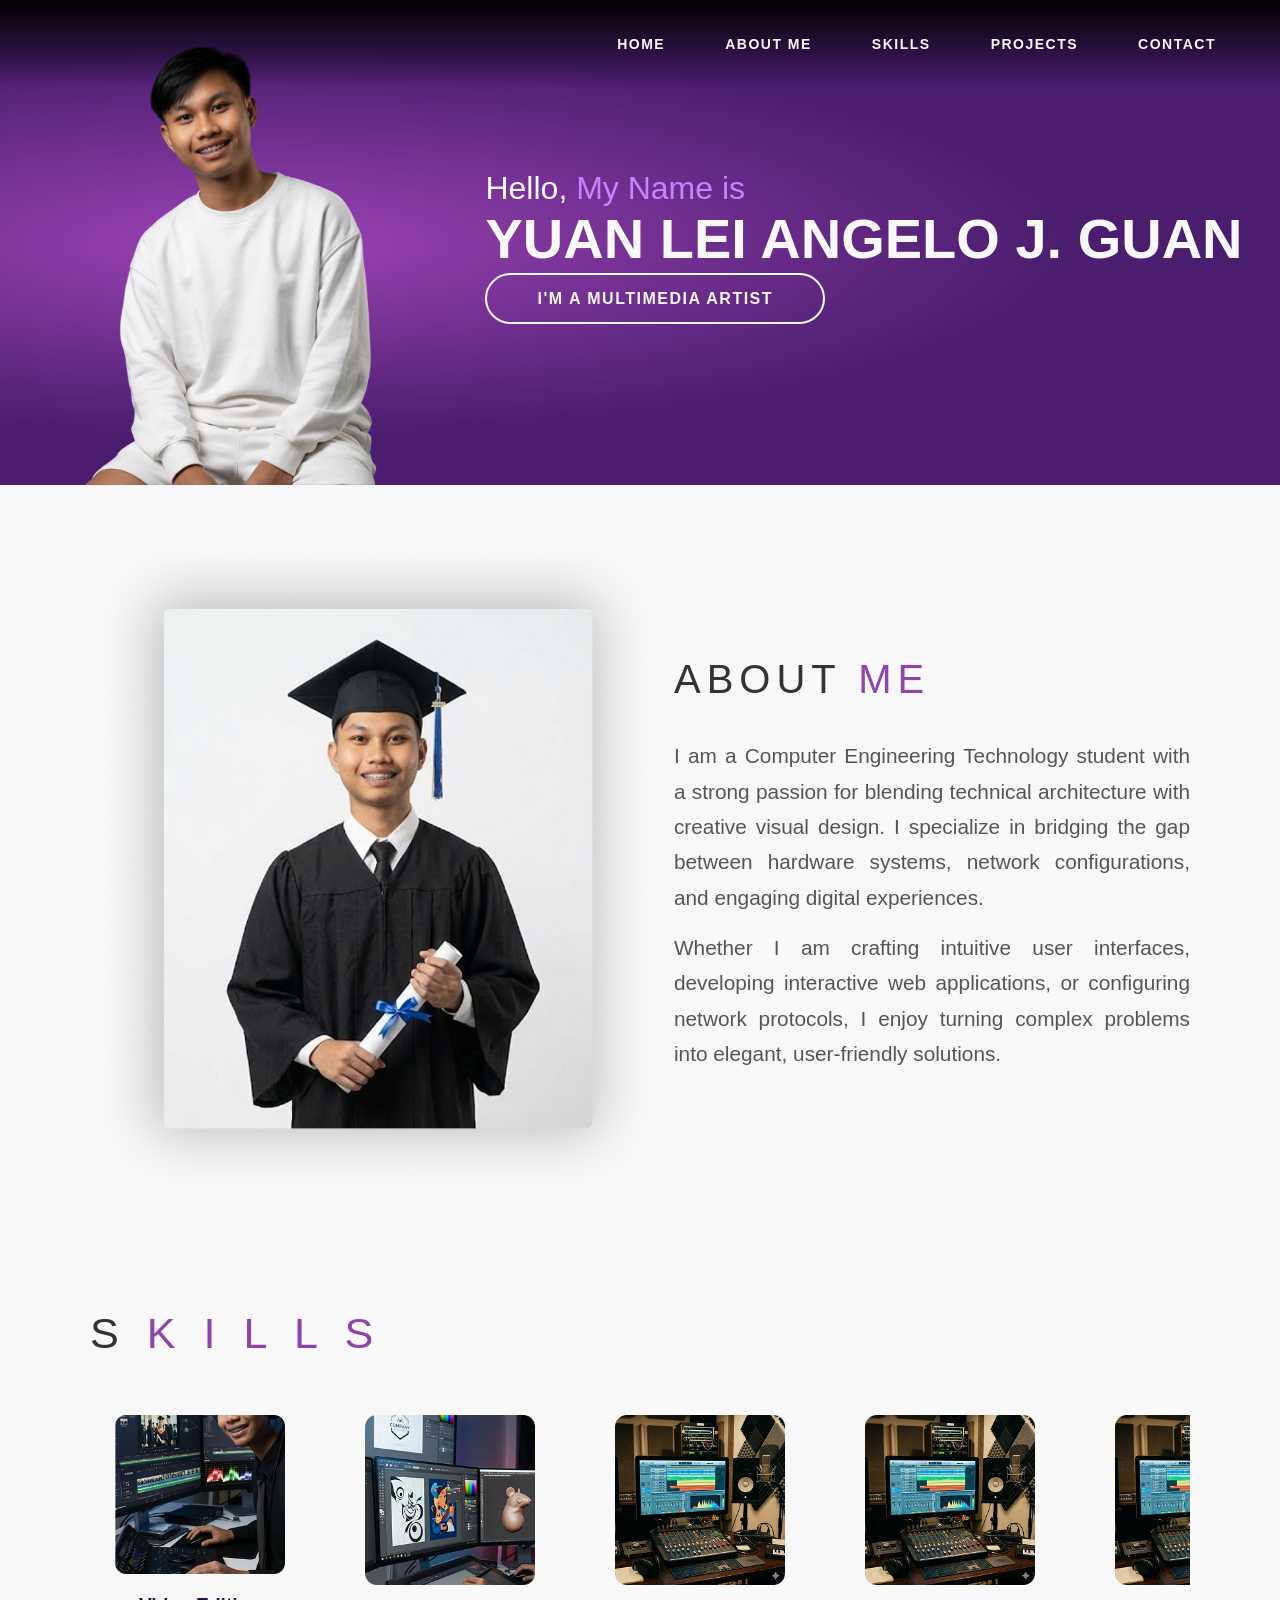
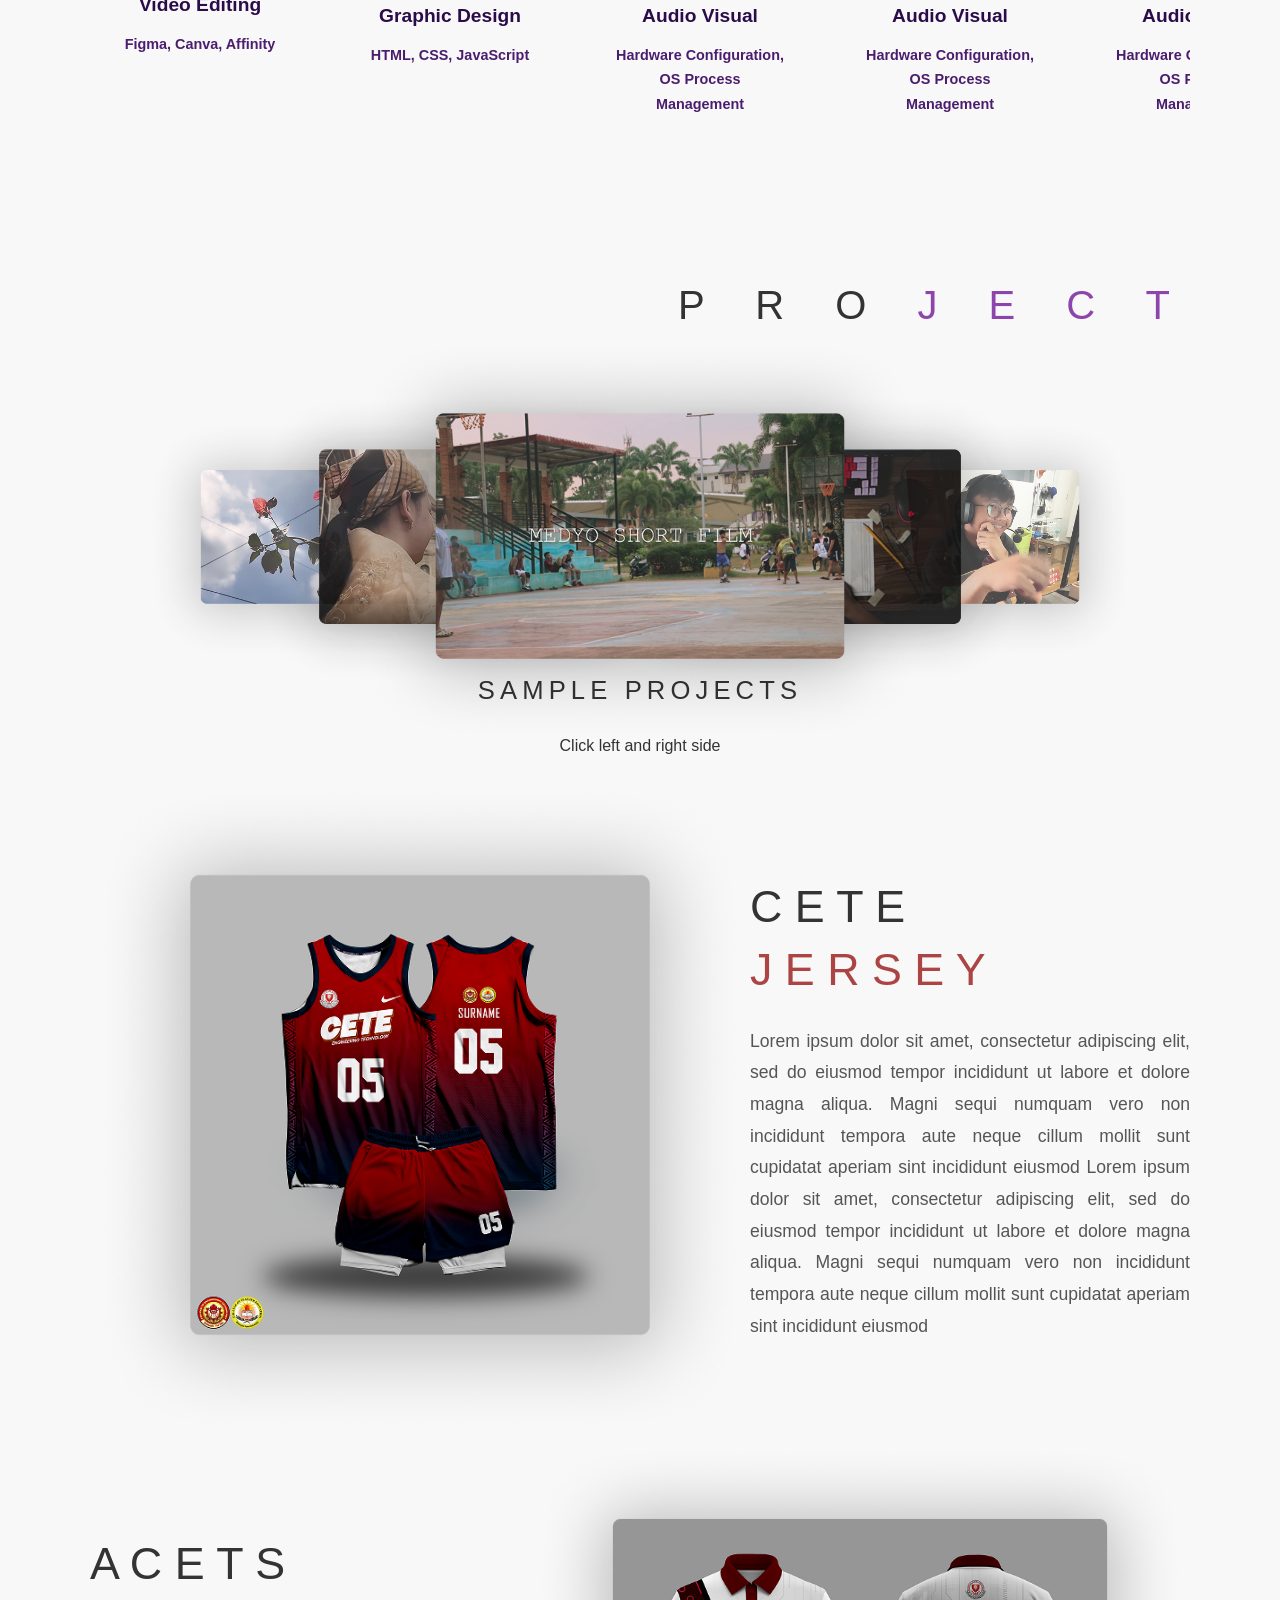
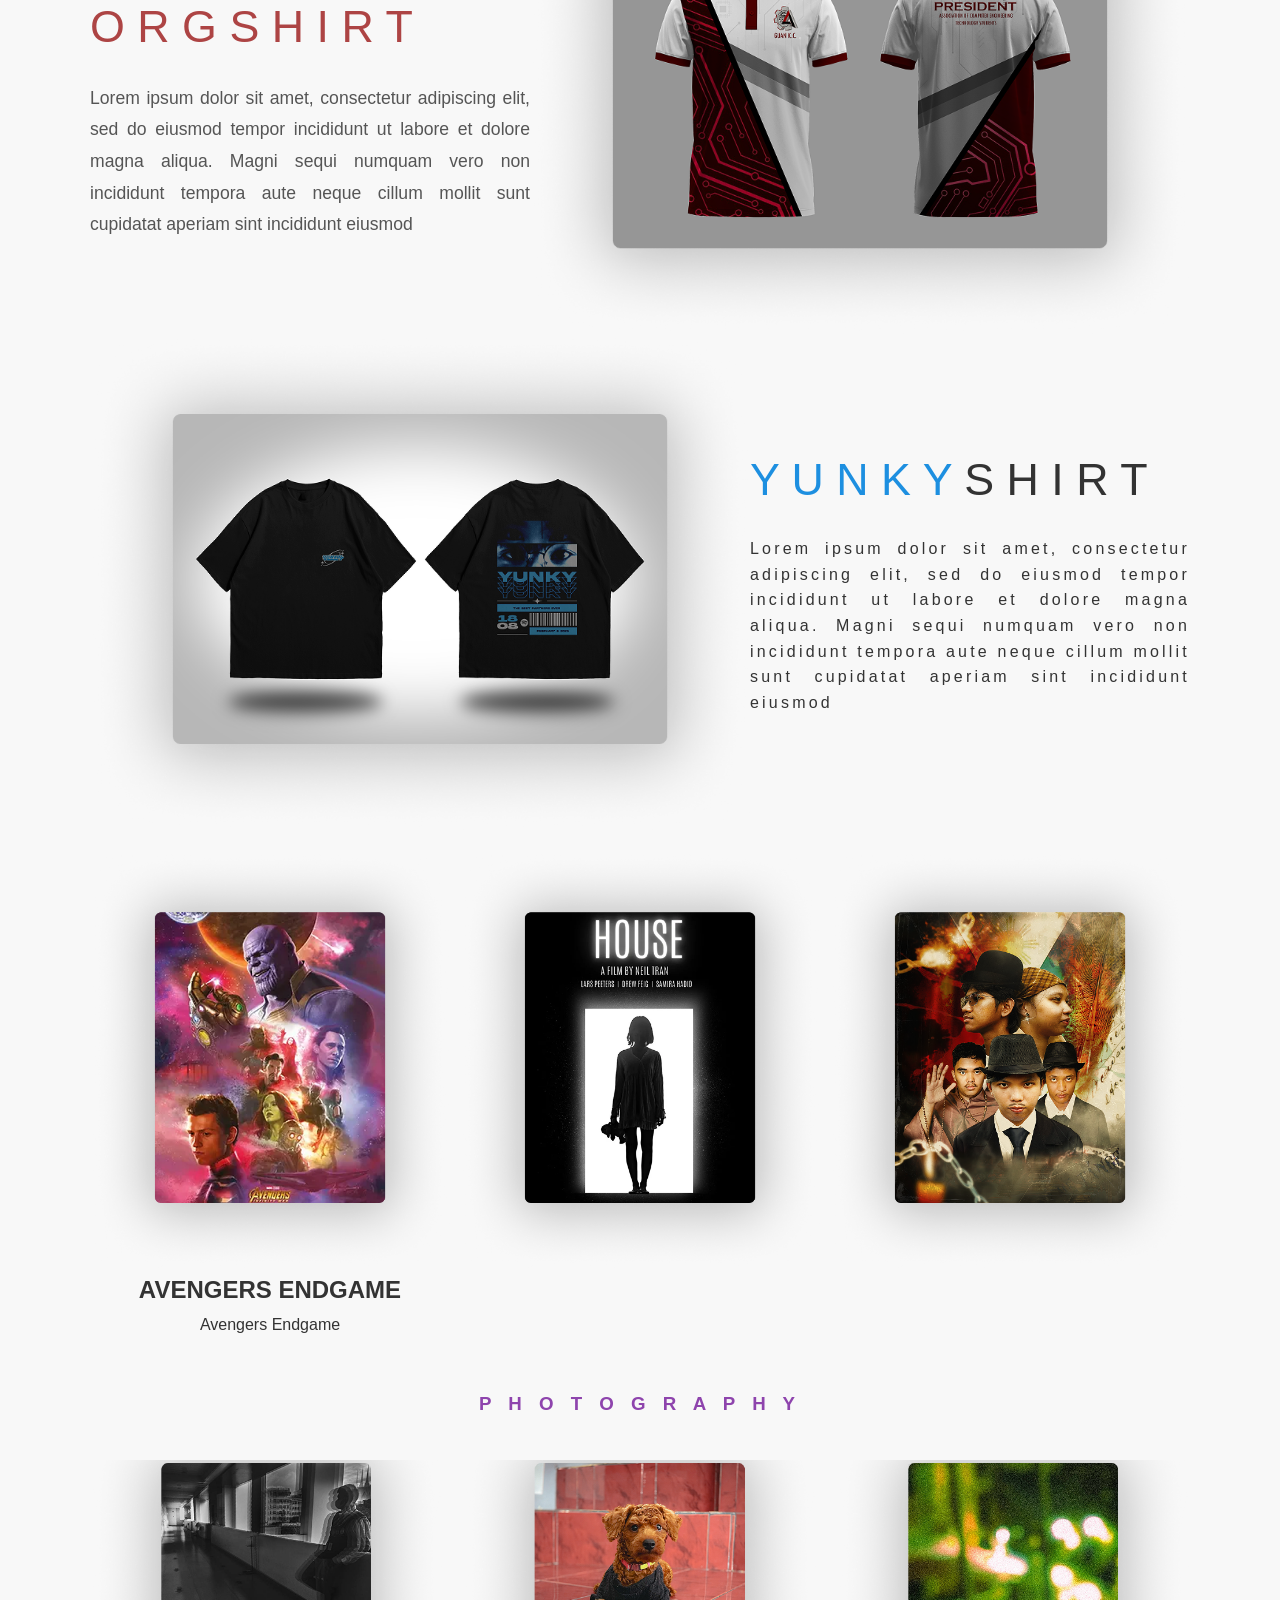
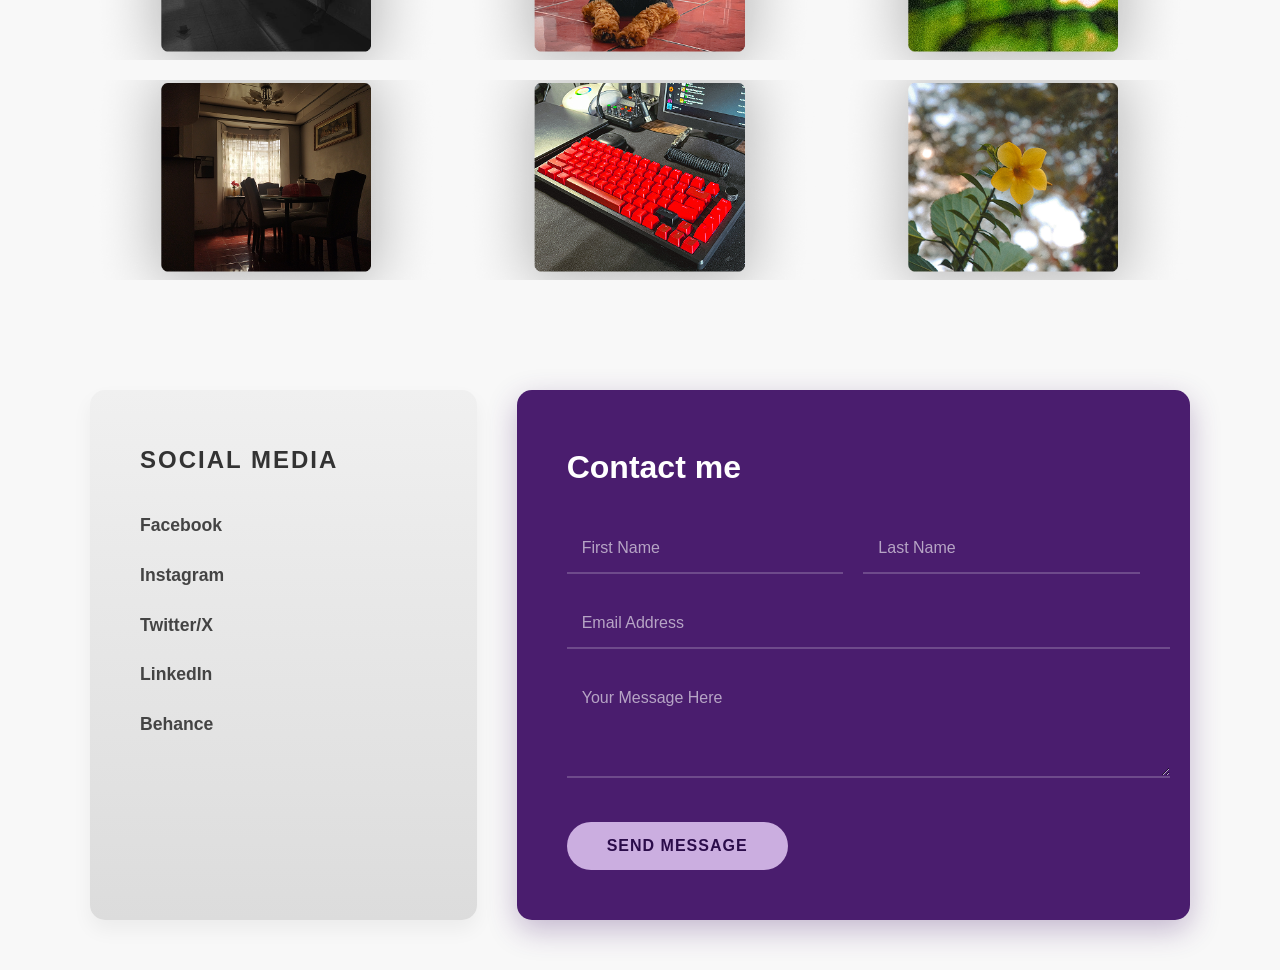
==== index.html @ aee8512b "Add files via upload" ====
<!DOCTYPE html>
<html lang="en">
<head>
    <meta charset="UTF-8">
    <meta name="viewport" content="width=device-width, initial-scale=1.0">
    <title>Yuan Lei Angelo J. Guan | Personal Portfolio</title>
    <link rel="stylesheet" href="index.css">
</head>
<body>

    <header class="navbar">
        <nav>
            <ul class="nav-links">
                <li><a href="#home">Home</a></li>
                <li><a href="#about">About Me</a></li>
                <li><a href="#skills">Skills</a></li>
                <li><a href="#projects">Projects</a></li>
                <li><a href="#contact">Contact</a></li>
            </ul>
        </nav>
    </header>

    <main>
        <section id="home" class="hero-section">
            <div class="hero-image">
                <img src="./assets/images/yuanleipicture.png" alt="Yuan Lei Angelo J. Guan">
            </div>
            <div class="hero-text">
               <p>Hello, <span class="mynameis">My Name is</span></p>
                <h1>YUAN LEI ANGELO J. GUAN</h1>
                <span id="artistBadge" class="badge" style="cursor: pointer;">I'M A MULTIMEDIA ARTIST</span>
            </div>
        </section>
            
        <section id="about" class="about-section container">
            <div class="about-image">
                <img src="./assets/images/diplomaaboutme.png" alt="Academic Achievements">
            </div>
            <div class="about-content">
                <h2>ABOUT <span>ME</span></h2>
                <p>I am a Computer Engineering Technology student with a strong passion for blending technical architecture with creative visual design. I specialize in bridging the gap between hardware systems, network configurations, and engaging digital experiences.</p>
                <p>Whether I am crafting intuitive user interfaces, developing interactive web applications, or configuring network protocols, I enjoy turning complex problems into elegant, user-friendly solutions.</p>
            </div>
        </section>

        <section id="skills" class="skills-section container">
            <h2>S <span>K I L L S</span></h2>
            <div class="skills-grid">
                <div class="skill-card">
                    <img src="./assets/images/videoeditingpicture.png" alt="Video Editing">
                    <h3>Video Editing</h3>
                    <p>Figma, Canva, Affinity</p>
                </div>
                <div class="skill-card">
                    <img src="./assets/images/graphicsedsignpicture.png" alt="Graphic Design">
                    <h3>Graphic Design</h3>
                    <p>HTML, CSS, JavaScript</p>
                </div>  
                <div class="skill-card">
                    <img src="./assets/images/Audiovisualpicture.png" alt="Audio Visuals">
                    <h3>Audio Visual</h3>
                    <p>Hardware Configuration, OS Process Management</p>
                </div>
                <div class="skill-card">
                    <img src="./assets/images/Audiovisualpicture.png" alt="Audio Visuals">
                    <h3>Audio Visual</h3>
                    <p>Hardware Configuration, OS Process Management</p>
                </div>
                <div class="skill-card">
                    <img src="./assets/images/Audiovisualpicture.png" alt="Audio Visuals">
                    <h3>Audio Visual</h3>
                    <p>Hardware Configuration, OS Process Management</p>
                </div>
                <div class="skill-card">
                    <img src="./assets/images/Audiovisualpicture.png" alt="Audio Visuals">
                    <h3>Audio Visual</h3>
                    <p>Hardware Configuration, OS Process Management</p>
                </div>
                <div class="skill-card">
                    <img src="./assets/images/Audiovisualpicture.png" alt="Audio Visuals">
                    <h3>Audio Visual</h3>
                    <p>Hardware Configuration, OS Process Management</p>
                </div>
                <div class="skill-card">
                    <img src="./assets/images/Audiovisualpicture.png" alt="Audio Visuals">
                    <h3>Audio Visual</h3>
                    <p>Hardware Configuration, OS Process Management</p>
                </div>
            </div>
        </section>

        <section id="projects" class="projects-section container">
            <h2>P R O <span>J E C T</span></h2>
            <article class="project-item full-width">
                <div class="gallery-carousel">
                    <img src="./assets/images/flowers.png" alt="Film Still 1">
                    <img src="./assets/images/rizal.png" alt="Film Still 2">
                    <img src="./assets/images/medyoshortfilm.png" alt="Film Still 3">
                    <img src="./assets/images/plates.png" alt="Film Still 4">
                    <img src="./assets/images/harana.png" alt="Film Still 5">
                </div>
                <h3>SAMPLE PROJECTS </h3>
                <p>Click left and right side</p>
            </article>

            <div class="clothing-designs">
                <article class="project-item flex-row">
                    <img src="./assets/images/cetejersey.png" alt="CETE Jersey">
                    <div class="project-text">
                        <h3>C E T E <br><span> J E R S E Y</span> </h3>
                        <p>Lorem ipsum dolor sit amet, consectetur adipiscing elit, sed do eiusmod tempor incididunt ut labore et dolore magna aliqua. Magni sequi numquam vero non incididunt tempora aute neque cillum mollit sunt cupidatat aperiam sint incididunt eiusmod Lorem ipsum dolor sit amet, consectetur adipiscing elit, sed do eiusmod tempor incididunt ut labore et dolore magna aliqua. Magni sequi numquam vero non incididunt tempora aute neque cillum mollit sunt cupidatat aperiam sint incididunt eiusmod</p>
                    </div>
                </article>

                <article class="project-item flex-row-reverse">
                    <img src="./assets/images/acetsshirts.png" alt="ACETS Orgshirt">
                    <div class="project-text">
                        <h3>A C E T S <br> <span> O R G S H I R T</span></h3>
                        <p>Lorem ipsum dolor sit amet, consectetur adipiscing elit, sed do eiusmod tempor incididunt ut labore et dolore magna aliqua. Magni sequi numquam vero non incididunt tempora aute neque cillum mollit sunt cupidatat aperiam sint incididunt eiusmod</p>
                    </div>
                </article>

                <article class="project-item flex-row">
                    <img src="./assets/images/yunkyshirt.png" alt="YUNKY Shirt">
                    <div class="project-yunky">
                        <h3>Y U N K Y<span class="yunky-blue"> S H I R T</span></h3>
                        <p>Lorem ipsum dolor sit amet, consectetur adipiscing elit, sed do eiusmod tempor incididunt ut labore et dolore magna aliqua. Magni sequi numquam vero non incididunt tempora aute neque cillum mollit sunt cupidatat aperiam sint incididunt eiusmod</p>
                </article>
            </div>

            <div class="poster-grid">
                <div>
                    <img src="./assets/images/avengersendgame.png" alt="Avengers Style Poster">
                    <h1>AVENGERS ENDGAME</h1>
                    <p>Avengers Endgame</p>
                </div>
                <img src="./assets/images/house.png" alt="House Poster">
                <img src="./assets/images/consumatumest.png" alt="Contagium Poster">
            </div>

            <h3 class="section-subtitle">P h o t o g r a p h y</h3>
            <div class="photography-grid">
                <img src="./assets/images/russel.png" alt="Photography 1">
                <img src="./assets/images/boomie.png" alt="Photography 2">
                <img src="./assets/images/medisina.png" alt="Photography 3">
                <img src="./assets/images/diningtable.png" alt="Photography 4">
                <img src="./assets/images/keyboard.png" alt="Photography 5">
                <img src="./assets/images/floweryellow.png" alt="Photography 6">
            </div>
        </section>

        <section id="contact" class="contact-section container">
            <div class="social-media">
                <h2>SOCIAL MEDIA</h2>
                <ul>
                    <li><a href="#">Facebook</a></li>
                    <li><a href="#">Instagram</a></li>
                    <li><a href="#">Twitter/X</a></li>
                    <li><a href="#">LinkedIn</a></li>
                    <li><a href="#">Behance</a></li>
                </ul>
            </div>
            
            <div class="contact-form-container">
                <h2>Contact me</h2>
                <form action="#" method="POST" class="contact-form">
                    <div class="form-group row">
                        <input type="text" name="firstName" placeholder="First Name" required>
                        <input type="text" name="lastName" placeholder="Last Name" required>
                    </div>
                    <div class="form-group">
                        <input type="email" name="email" placeholder="Email Address" required>
                    </div>
                    <div class="form-group">
                        <textarea name="message" rows="4" placeholder="Your Message Here" required></textarea>
                    </div>
                    <button type="submit" class="submit-btn">Send Message</button>
                </form>
            </div>
        </section>
    </main>
<script>
    const images = document.querySelectorAll('.gallery-carousel img');
    
    const projectTitle = document.querySelector('.project-item.full-width h3');
    const projectDesc = document.querySelector('.project-item.full-width p');
    
    let positions = ['pos-1', 'pos-2', 'pos-3', 'pos-4', 'pos-5'];

    const projectDetails = [
        {
            title: "F L O W E R S",
            desc: "Lorem ipsum dolor sit amet, consectetur adipiscing elit, sed do eiusmod tempor incididunt ut labore et dolore magna aliqua. Magni sequi numquam vero non incididunt tempora aute neque cillum mollit sunt cupidatat aperiam sint incididunt eiusmod Lorem ipsum dolor sit amet, consectetur adipiscing elit, sed do eiusmod tempor incididunt ut labore et dolore magna aliqua. Magni sequi numquam vero non incididunt tempora aute neque cillum mollit sunt cupidatat aperiam sint incididunt eiusmod"
        },
        {
            title: "R I Z A L",
            desc: "Lorem ipsum dolor sit amet, consectetur adipiscing elit, sed do eiusmod tempor incididunt ut labore et dolore magna aliqua. Magni sequi numquam vero non incididunt tempora aute neque cillum mollit sunt cupidatat aperiam sint incididunt eiusmod"
        },
        {
            title: "M E D Y O   S H O R T   F I L M",
            desc: "Lorem ipsum dolor sit amet, consectetur adipiscing elit, sed do eiusmod tempor incididunt ut labore et dolore magna aliqua. Magni sequi numquam vero non incididunt tempora aute neque cillum mollit sunt cupidatat aperiam sint incididunt eiusmod"
        },
        {
            title: "P L A T E S",
            desc: "Lorem ipsum dolor sit amet, consectetur adipiscing elit, sed do eiusmod tempor incididunt ut labore et dolore magna aliqua. Magni sequi numquam vero non incididunt tempora aute neque cillum mollit sunt cupidatat aperiam sint incididunt eiusmod"
        },
        {
            title: "H A R A N A",
            desc: "Lorem ipsum dolor sit amet, consectetur adipiscing elit, sed do eiusmod tempor incididunt ut labore et dolore magna aliqua. Magni sequi numquam vero non incididunt tempora aute neque cillum mollit sunt cupidatat aperiam sint incididunt eiusmod"
        }
    ];

    function renderImages() {
        images.forEach((img, index) => {
            img.classList.remove('pos-1', 'pos-2', 'pos-3', 'pos-4', 'pos-5');
            img.classList.add(positions[index]);
        });
    }

    renderImages();

    images.forEach((img, index) => {
        img.addEventListener('click', () => {
            let currentPos = positions[index];

            if (currentPos === 'pos-3') return; // Do nothing if clicking the center image

            // Carousel Rotation Logic
            if (currentPos === 'pos-4') {
                positions.unshift(positions.pop());
            } else if (currentPos === 'pos-5') {
                positions.unshift(positions.pop());
                positions.unshift(positions.pop());
            } else if (currentPos === 'pos-2') {
                positions.push(positions.shift());
            } else if (currentPos === 'pos-1') {
                positions.push(positions.shift());
                positions.push(positions.shift());
            }
            renderImages();

            // --- TEXT SWAP & FADE LOGIC ---
            
            // 1. Find the index of the image that is currently in the center (pos-3)
            const centerIndex = positions.indexOf('pos-3');

            // 2. Add the fade-out class so the text disappears
            projectTitle.classList.add('fade-out');
            projectDesc.classList.add('fade-out');

            // 3. Wait 300ms (matching the CSS transition), swap the text, then fade back in
            setTimeout(() => {
                projectTitle.textContent = projectDetails[centerIndex].title;
                projectDesc.textContent = projectDetails[centerIndex].desc;

                projectTitle.classList.remove('fade-out');
                projectDesc.classList.remove('fade-out');
            }, 300); 
        });
    });

    // --- Modal Pop-up Logic ---
    const modal = document.getElementById('artistModal');
    const badge = document.getElementById('artistBadge');
    const closeBtn = document.querySelector('.close-modal');

        // Open modal when badge is clicked
        badge.addEventListener('click', () => {
            modal.classList.add('show');
        });

        // Close modal when the "X" is clicked
        closeBtn.addEventListener('click', () => {
            modal.classList.remove('show');
        });

        // Close modal when clicking outside the box (on the dark background)
        window.addEventListener('click', (event) => {
            if (event.target === modal) {
                modal.classList.remove('show');
            }
        });
</script>
<div id="artistModal" class="modal-overlay">
    <div class="modal-content">
        <span class="close-modal">&times;</span>
        <h2>Multimedia Artistry</h2>
        <p>I specialize in video editing, graphic design, and audio-visual production. I love blending technical architecture with creative visual design to create engaging digital experiences.</p>
    </div>
</div>
</body>
</html>
---- index.css ----
@import url('https://fonts.googleapis.com/css2?family=Poppins:wght@300;400;600;700&display=swap');

* {
    margin: 0;
    padding: 0;
    font-family: 'Plus Jakarta Sans', sans-serif;
    scroll-behavior: smooth;
}

body {
    background-color: #F8F8F8; 
    color: #333;
    line-height: 1.7;
}

.container {
    max-width: 1100px;
    margin: 0 auto;
    padding: 50px 20px;
    gap: 20px;  
}

img {
    max-width: 100%;
    height: auto;
    display: block;
}

.navbar {
    background: linear-gradient(to bottom, rgba(0, 0, 0, 1), rgba(0, 0, 0, 0));
    padding: 30px 0;
    position: fixed; 
    top: 0;
    left: 0;
    width: 100%;
    z-index: 1000;
}

.nav-links {
    list-style: none;
    display: flex;
    justify-content: flex-end;
    padding-right: 5vw;
    gap: 60px;
}

.nav-links a {
    color: #F8F8F8;
    text-decoration: none;
    font-size: 14px;
    font-weight: 600;
    text-transform: uppercase;
    letter-spacing: 1.5px;
    transition: color 0.3s ease;
}

.nav-links a:hover {
    color: #b892d1;
}


.hero-section {
    background: radial-gradient(80% 50% at 20%, #9B43B4 0%, #4a1d6e 80%);
    color: #F8F8F8;
    display: flex;
    align-items: center;
    justify-content: center;
    gap: 5vw;

}

.hero-image img {
    position: static;
    width: 100%; 
    max-width: 30vw;
    margin: 0 auto;
}
    
.hero-text p {
    font-size: 2rem;
    font-weight: 400;
    color: #F8F8F8;
}

.hero-text h1 {
    font-size: 3.5rem;
    font-weight: 550;
    margin: 10px 0 20px;
    line-height: 0.5;
}

.mynameis{
     font-size: 2rem;
    font-weight: 400;
    color: #c782ff;
}

.badge {
    border: 2px solid #F8F8F8;
    padding: 10px 50px;
    border-radius: 30px;
    font-size: 1rem;
    font-weight: 550;
    letter-spacing: 1.5px;
    display: inline-block;
    text-transform: uppercase;
}

/* --- About Section --- */
.about-section {
    display: flex;
    align-items: center;
    gap: 1vw;
    background-color: #F8F8F8;
}

.about-image img {
    position: relative;
    width: 200vw;
}

.about-content {
    max-width: 600px;
    margin: 0 auto;
}

.about-content h2 {
    font-size: 2.5rem;
    letter-spacing: 6px;
    margin-bottom: 25px;
    color: #333;
    font-weight: 400;
}
 
.about-content h2 span {
    color: #8e44ad; 
    font-weight: 400;
}

.about-content p {
    margin-bottom: 15px;
    color: #555;
    font-size: 1.3rem;
    text-align: justify;
}   

.skills-section h2 {
    text-align: left;
    letter-spacing: 8px;
    margin-bottom: 20px;
    font-size: 2.7rem;
    font-weight: 400;
}
.skills-section h2 span {
    color: #8e44ad; 
    font-weight: 400;
}

.skills-grid {
    display: grid;
    grid-auto-flow: column;
    grid-auto-columns: 220px; 
    gap: 30px;
    overflow-x: auto; 
    overscroll-behavior-x: contain; 
    padding-bottom: 20px; 
    scroll-snap-type: x mandatory; 
}

.skills-grid > * {
    scroll-snap-align: start; 
}

.skills-grid::-webkit-scrollbar {
    height: 4px;
}

.skills-grid::-webkit-scrollbar-track {
    background: transparent; 
    border-radius: 4px;
}

.skills-grid::-webkit-scrollbar-thumb {
    background: #a8249c; 
    border-radius: 5px;
}

.skill-card {
    background: #F8F8F8; /* Lighter purple background */
    padding: 25px;
    border-radius: 12px;
    text-align: center;
    transition: transform 0.3s ease, box-shadow 0.3s ease;
   
}

.skill-card:hover {
    transform: translateY(-8px);
    box-shadow: 0 12px 20px rgba(0,0,0,0.1);
}

.skill-card img {
    border-radius: 8px;
    margin-bottom: 15px;
}

.skill-card h3 {
    margin: 10px 0;
    font-size: 1.2rem;
    color: #2b0c4a;
    font-weight: 700;
}

.skill-card p {
    font-size: 0.9rem;
    color: #4a1d6e;
    font-weight: 600;
}

/* --- Projects Section --- */
.projects-section {
    text-align: center;
    padding: 60px 20px;
    overflow: hidden; 
}

.projects-section h2 {
    letter-spacing: 0.5em; 
    font-weight: 500;
    font-size: 40px;
    text-align: right;
    margin-bottom: 150px;
}

.projects-section h2 span {
    color: #8e44ad; 
    font-weight: 500;
}

/* Set up the carousel container */
.gallery-carousel {
    position: relative;
    display: flex;
    justify-content: center;
    align-items: center;
    height: 100px; /* Adjust this height based on your actual image dimensions */
    margin: 0 auto 40px auto;
    width: auto;
    max-width: 800px;
    box-shadow: none !important; /* <--- Forces ALL shadows to disappear */
    margin-bottom: 80px;
}

.gallery-carousel img {
    position: absolute; 
    width: 500px; 
    height: 350px; 
    object-fit: cover;
    transition: all 0.4s ease; 
    cursor: pointer; 
}
/* Postion nung 5 projects */
.pos-1 { 
    transform: translateX(-65%) scale(0.7); 
    z-index: 1; 
    opacity: 0.8; 
}
.pos-2 { transform: translateX(-35%) scale(0.85); 
    z-index: 2; 
    opacity: 0.9; }
.pos-3 { 
    transform: translateX(0) scale(1.15); 
    z-index: 3; 
    opacity: 1; 
}
.pos-4 { 
    transform: translateX(35%) scale(0.85); 
    z-index: 2; 
    opacity: 0.9; 
}
.pos-5 { 
    transform: translateX(65%) scale(0.7); 
    z-index: 1; 
    opacity: 0.8; 
} 

.project-item h3 {
    font-weight: 300;
    letter-spacing: 0.2em;
    font-size: 2vw;
    margin-bottom: 20px;
}

.project-item p {
    max-width: 600px;
    margin: 0 auto;
    line-height: 1.6;
    color: #333;
}

.project-item.full-width h3,
.project-item.full-width p {
    transition: opacity 0.3s ease-in-out;
}

.fade-out {
    opacity: 0 !important;
}

.poster-grid {
    display: grid;
    grid-template-columns: repeat(3, 1fr);
    gap: 10px;
    margin-bottom: 50px;
}

.poster-grid img {
    transition: transform 0.3s ease;
    /* Optional: add width: 100%; to make sure it fills the grid column perfectly */
    width: 100%; 
}

.poster-grid img:hover {
    transform: translateY(-5px);
}

/* Photography Grid */
.section-subtitle {
    text-align: center;
    letter-spacing: 6px;
    margin-bottom: 40px;
    color: #8e44ad;
    font-weight: 600;
    text-transform: uppercase;
}

.photography-grid {
    display: grid;
    grid-template-columns: repeat(3, 1fr);
    gap: 20px;
}

.photography-grid img {
    width: 100%;
    height: 200px;
    object-fit: cover;
}
/* --- Clothing Designs Section --- */
.clothing-designs {
    display: flex;
    flex-direction: column;
    margin: 20px 0;
}
/* Standard Row: Image Left, Text Right */
.project-item.flex-row {
    display: flex;
    align-items: center;
    justify-content: center;
    gap: 0px; 
}
/* Reverse Row: Image Right, Text Left */
.project-item.flex-row-reverse {
    display: flex;
    flex-direction: row-reverse;
    align-items: center;
    justify-content: center; /* <--- Changed from 'left' to 'center' to keep it uniform */
    gap: 0px; /* <--- Explicitly removes the gap */
}


.clothing-designs img {
    width: 60%; 
    max-width: 700px;
    object-fit: fill;
    border: none;
    transition: transform 0.3s ease;
}


/* Keep the hover effect so they still lift up when hovered */
.clothing-designs img:hover {
    transform: translateY(-10px);
}

/* Text Container Styling */
.project-text {
    width: 100%;
    max-width: 1000px;
    text-align: left; /* Keeps text aligned nicely next to the image */
}

.project-yunky {
    width: 100%;
    LETTER-SPACING: 0.2em;
    max-width: 1000px;
    text-align: justify; /* Keeps text aligned nicely next to the image */
}

.project-yunky h3 {
    font-size: 2.8rem;
    letter-spacing: normal; /* Wide spacing matching Figma */
    line-height: 1.4;
    margin-bottom: 25px;
    font-weight: 500;
}


.project-text h3 {
    font-size: 2.8rem;
    letter-spacing: normal; /* Wide spacing matching Figma */
    line-height: 1.4;
    margin-bottom: 25px;
    font-weight: 500;
}

.project-text h3 span {
    color: #ad4444; /* Matching purple color for subtitle */
}

/* Ensure the main h3 for the 3rd item stays dark */
.clothing-designs .project-item:nth-child(3) .project-yunky h3 {
    color: #1d8fe0; 
}

/* Make ONLY the word YUNKY blue */
.yunky-blue {
    color: #333; /* This is the dark blue from your Figma */
}

.project-text p {
    color: #555;
    font-size: 1.1rem;
    line-height: 1.8;
    text-align: justify;
}

/* --- Responsive Fix for Mobile & Tablets --- */
/* This ensures the zig-zag layout stacks neatly on smaller screens */
@media (max-width: 992px) {
    .project-item.flex-row,
    .project-item.flex-row-reverse {
        flex-direction: column; /* Stacks image on top of text */
        text-align: center;
        gap: 0px;
    }

    .clothing-designs img {
        width: 80%; /* Takes up more space on mobile */
        max-width: none;
    }

    .project-text {
        width: 90%;
        text-align: center; /* Centers text on mobile */
    }
}

/* --- Contact & Social Section --- */
.contact-section {
    display: flex;
    gap: 40px;
    align-items: stretch;
    justify-content: center;
}

.social-media {
    flex: 1;
    background: linear-gradient(180deg, #f0f0f0 0%, #dcdcdc 100%);
    padding: 50px;
    border-radius: 15px;
    text-align: left;
    box-shadow: 0 10px 20px rgba(0,0,0,0.05); /* 10px down */
}

.social-media h2 {
    font-size: 1.5rem;
    margin-bottom: 30px;
    letter-spacing: 2px;
}

.social-media ul {
    list-style: none;
}

.social-media li {
    margin-bottom: 20px;
    display: flex;
    align-items: center;
    gap: 15px;
}

.social-media a {
    text-decoration: none;
    color: #444;
    font-weight: 600;
    font-size: 1.1rem;
    transition: color 0.3s;
}

.social-media a:hover {
    color: #8e44ad;
}

.contact-form-container {
    flex: 2;
    background: #4a1d6e; /* Matching deep purple */
    color: white;
    padding: 50px;
    border-radius: 15px;
    box-shadow: 0 10px 30px rgba(74, 29, 110, 0.3); /* 10px down */    
}

.contact-form-container h2 {
    margin-bottom: 30px;
    font-size: 2rem;
}

.form-group {
    margin-bottom: 25px;
}

.form-group.row {
    display: flex;
    gap: 20px;
}

input, textarea {
    width: 100%;
    padding: 15px;
    border: none;
    border-bottom: 2px solid rgba(255,255,255,0.2);
    background: transparent;
    color: white;
    font-size: 1rem;
    outline: none;
    transition: border-bottom-color 0.3s;
}

input:focus, textarea:focus {
    border-bottom-color: #d8c4e8;
}

input::placeholder, textarea::placeholder {
    color: rgba(255,255,255,0.6);
}

.submit-btn {
    background: #cbaee0;
    color: #2b0c4a;
    border: none;
    padding: 15px 40px;
    border-radius: 30px;
    cursor: pointer;
    font-weight: 700;
    font-size: 1rem;
    text-transform: uppercase;
    letter-spacing: 1px;
    transition: background 0.3s, transform 0.2s;
    margin-top: 10px;
}

.submit-btn:hover {
    background: #ffffff;
    transform: translateY(-2px);
}

/* --- Responsive Design --- */

/* Tablets and smaller screens */
@media (max-width: 992px) {
    /* Stack navigation links */
    .nav-links {
        flex-direction: column;
        align-items: center;
        gap: 20px;
        padding-right: 0;
        background-color: rgba(0, 0, 0, 0.9); /* Dark background so text is readable */
        padding: 20px 0;
        width: 100%;
    }

    .hero-section, .about-section, .contact-section {
        flex-direction: column;
        text-align: center;
        padding-top: 120px; /* Add space so the stacked navbar doesn't cover content */
    }
    
    .hero-text h1 {
        font-size: 2.2rem;
        line-height: 1.2; /* Fixed from 0.5 to prevent text overlapping itself on mobile */
    }

    .about-image img {
        box-shadow: 0px 15px 0px #e6e6e6;
    }

    .flex-row, .flex-row-reverse {
        flex-direction: column;
        text-align: center;
        gap: 30px;
    }
    
    .project-text {
        max-width: 100%;
    }

    .poster-grid, .photography-grid {
        grid-template-columns: repeat(2, 1fr);
    }
    
    .form-group.row {
        flex-direction: column;
    }
}

/* Mobile phones specifically */
@media (max-width: 576px) {
    .container {
        padding: 40px 15px; /* Less padding on small screens */
    }

    .poster-grid, .photography-grid {
        grid-template-columns: 1fr; /* 1 column grid for very small screens */
    }
    
    .gallery-carousel {
        flex-direction: column; /* Stack gallery images vertically */
    }

    .gallery-carousel img {
        width: 100%;
        height: auto;
    }

    .hero-text p {
        font-size: 1.5rem;
    }
    
    .contact-form-container, .social-media {
        padding: 30px 20px; /* Shrink padding inside form and social boxes */
    }

}

/* --- Pop-up Modal Styles --- */
.modal-overlay {
    display: none; /* Hidden by default */
    position: fixed;
    top: 0;
    left: 0;
    width: 100%;
    height: 100%;
    background-color: rgba(0, 0, 0, 0.6); /* Dark semi-transparent background */
    z-index: 2000; /* Ensure it stays above the navbar */
    justify-content: center;
    align-items: center;
    opacity: 0;
    transition: opacity 0.3s ease;
}

/* Class added by JavaScript to show the modal */
.modal-overlay.show {
    display: flex; 
    opacity: 1;
}

.modal-content {
    background-color: #F8F8F8;
    padding: 40px;
    border-radius: 15px;
    max-width: 500px;
    width: 90%;
    text-align: center;
    position: relative;
    /* Starts slightly lower for a slide-up animation */
    transform: translateY(30px);
    transition: transform 0.3s ease;
    box-shadow: 0 15px 30px rgba(0,0,0,0.3);
}

.modal-overlay.show .modal-content {
    transform: translateY(0); /* Slides into place */
}

/* The Close Button (X) */
.close-modal {
    position: absolute;
    top: 15px;
    right: 20px;
    font-size: 28px;
    font-weight: bold;
    color: #333;
    cursor: pointer;
    transition: color 0.2s;
}

.close-modal:hover {
    color: #8e44ad;
}

.modal-content h2 {
    color: #4a1d6e; /* Your dark purple theme */
    margin-bottom: 15px;
    letter-spacing: 2px;
}
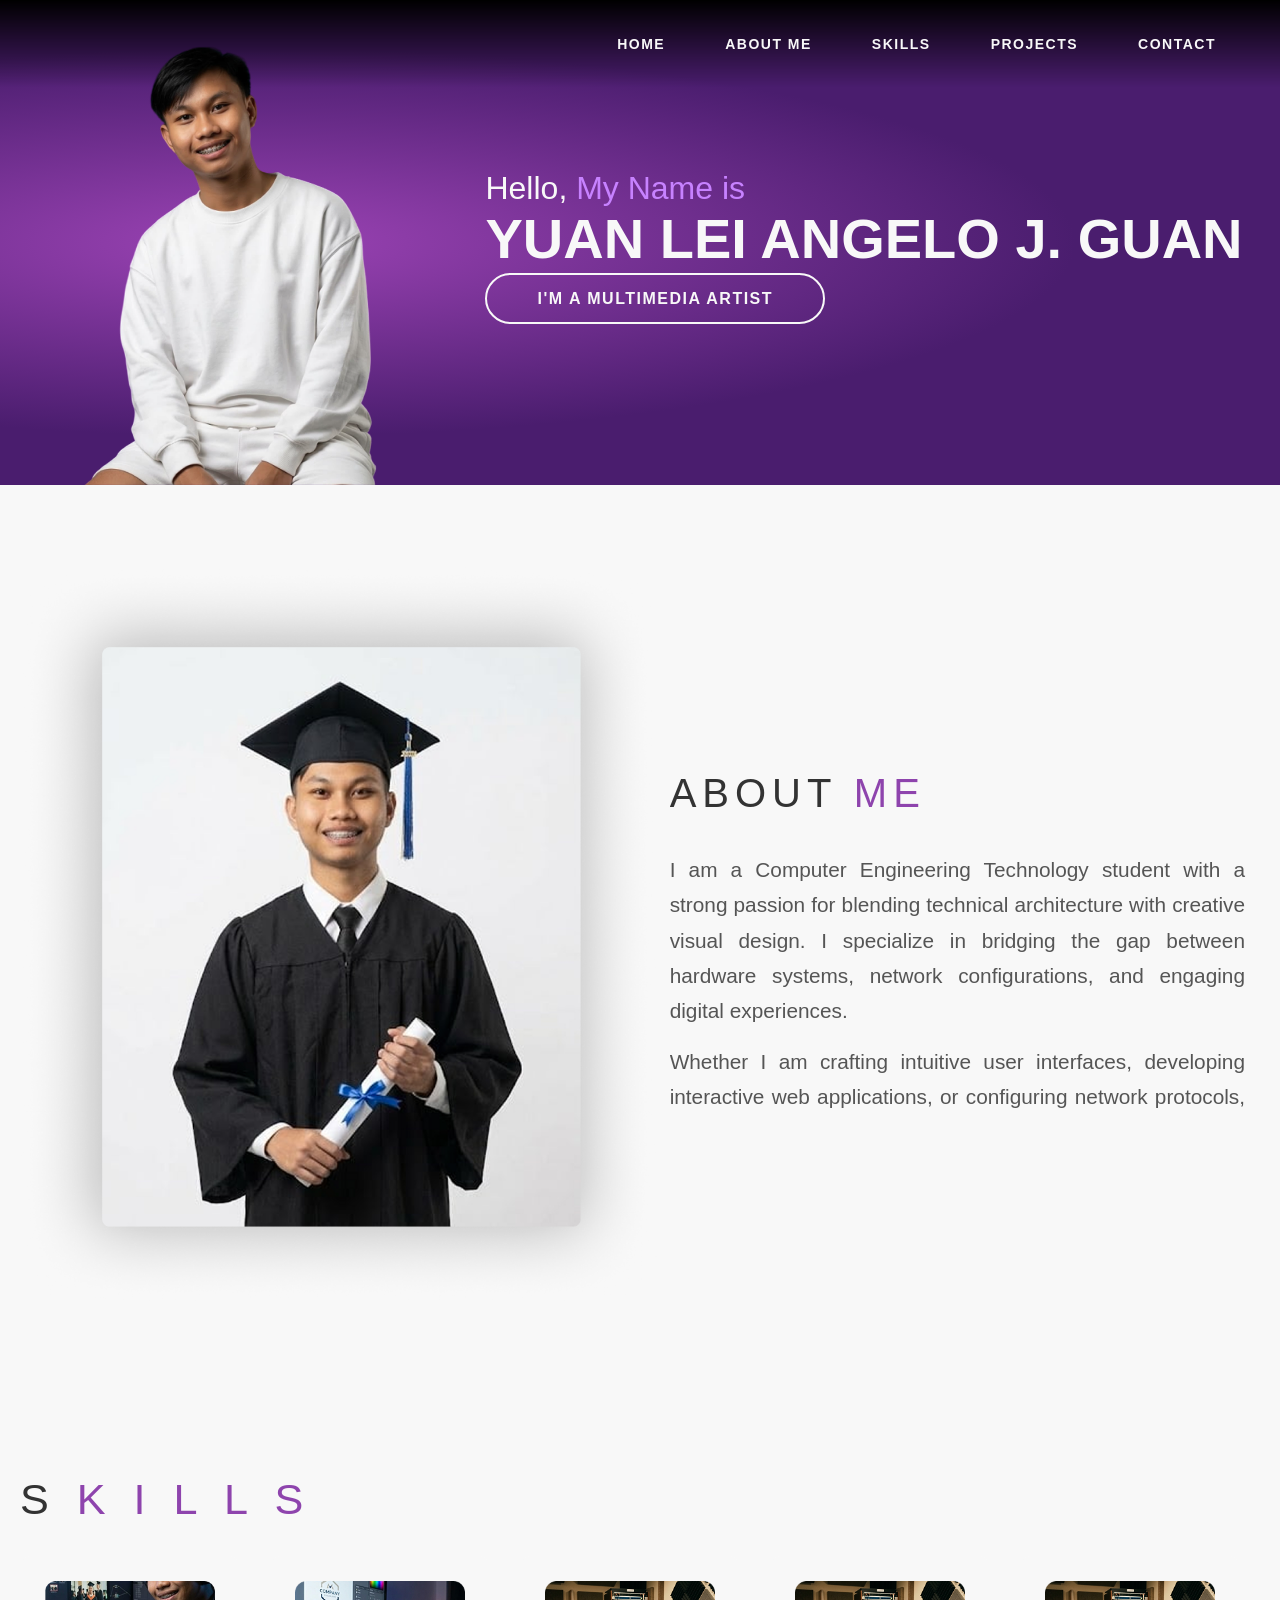
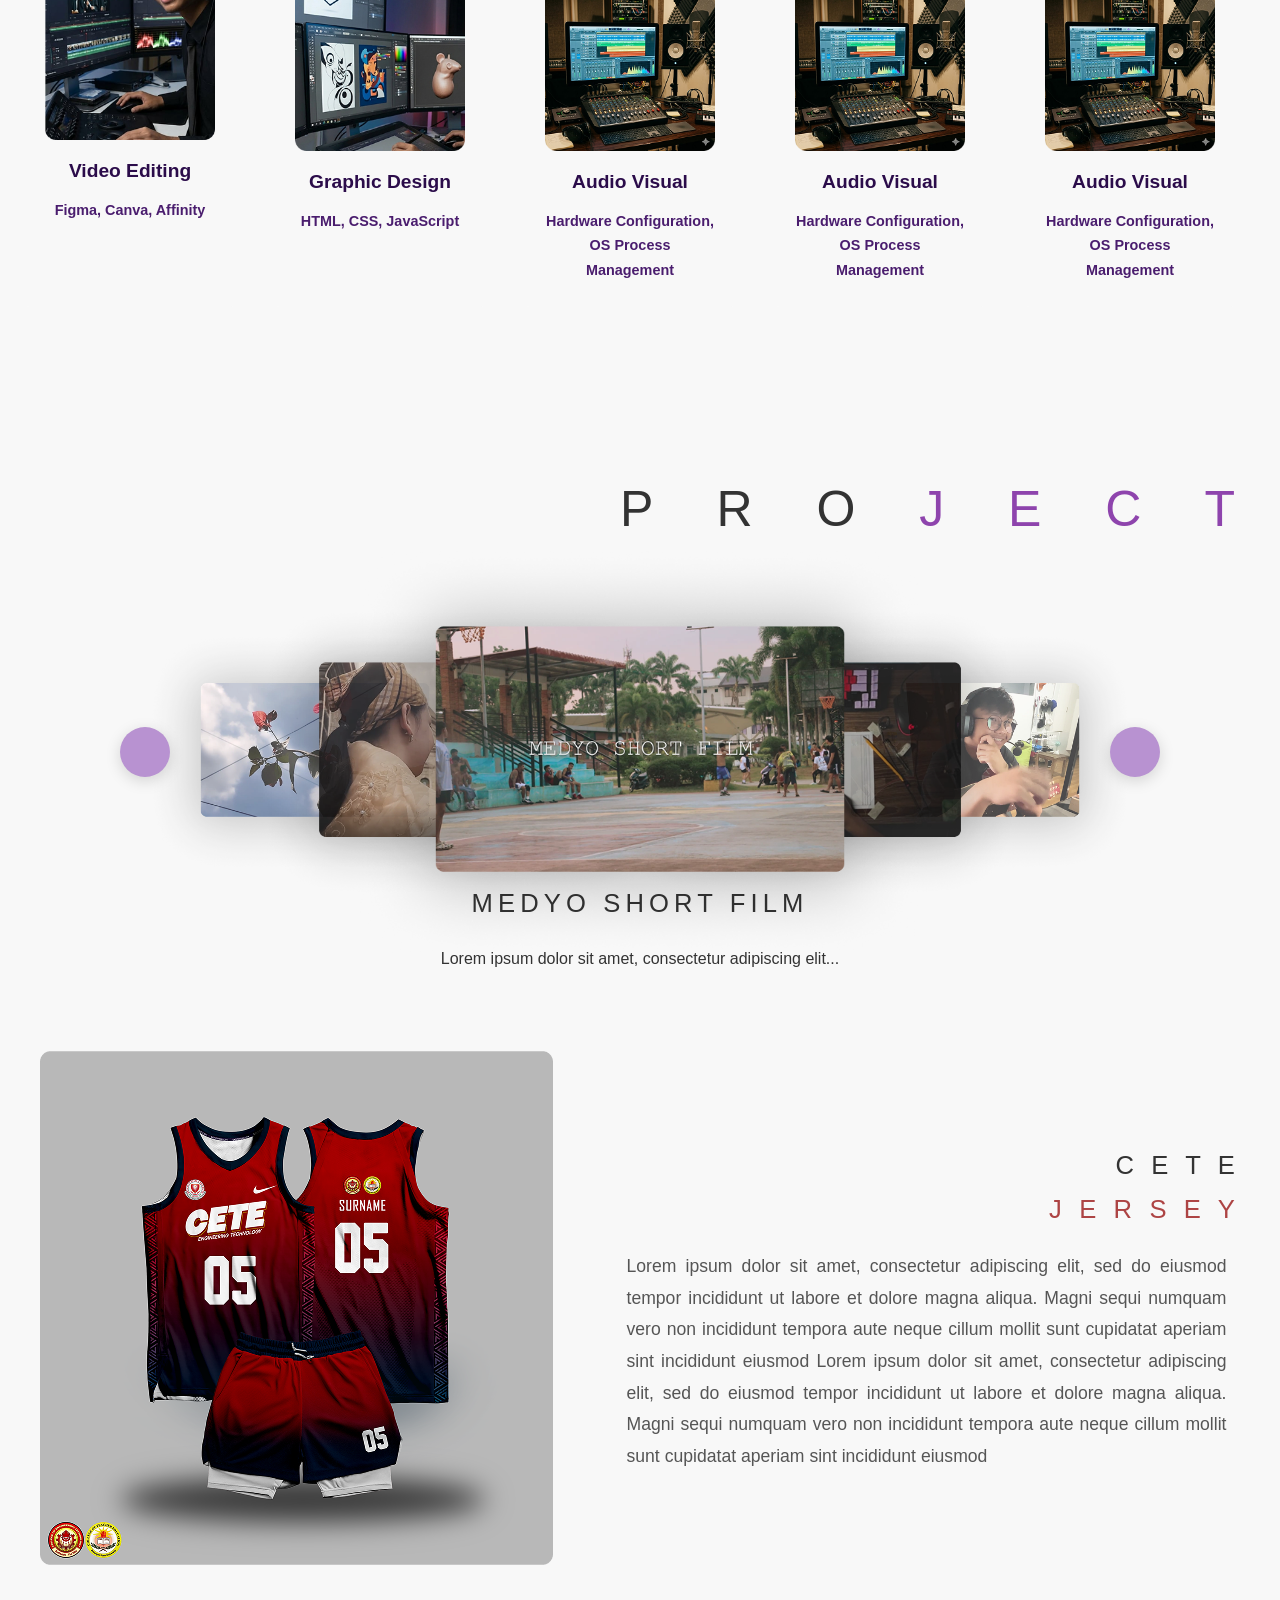
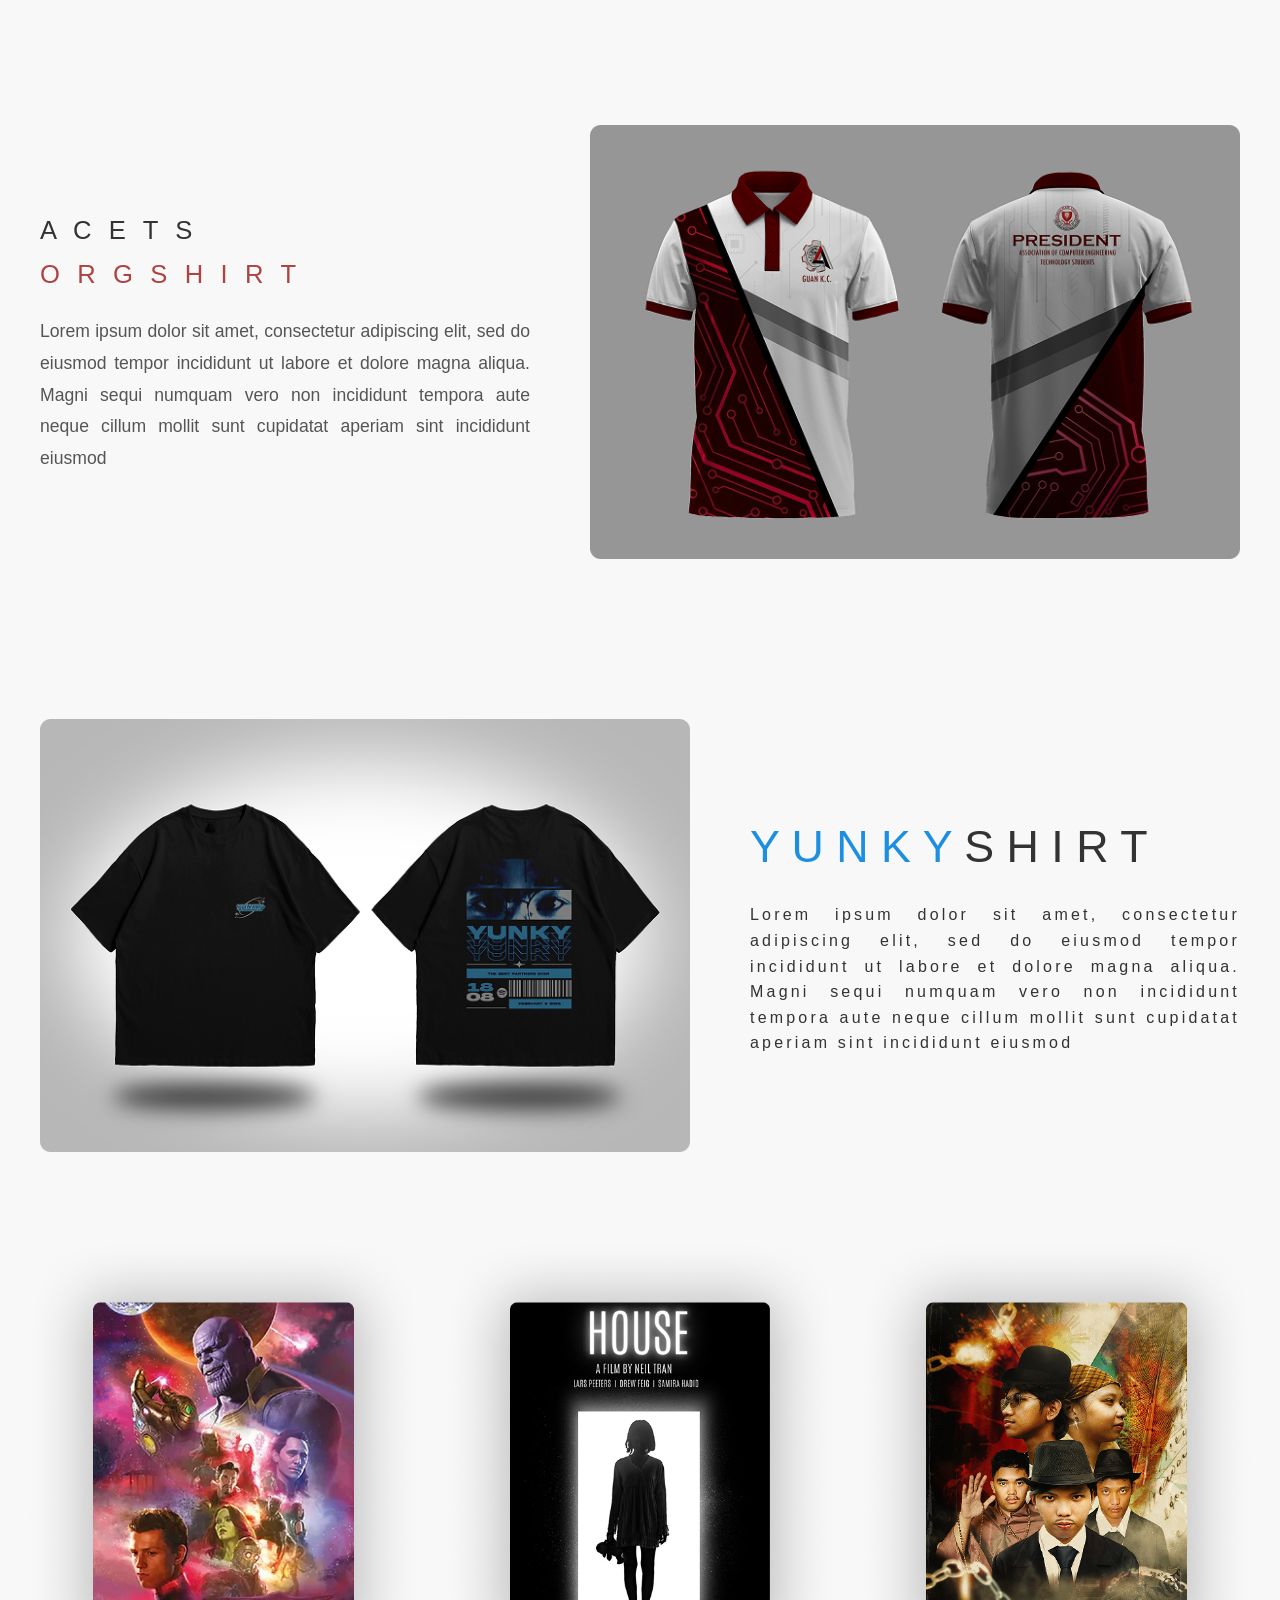
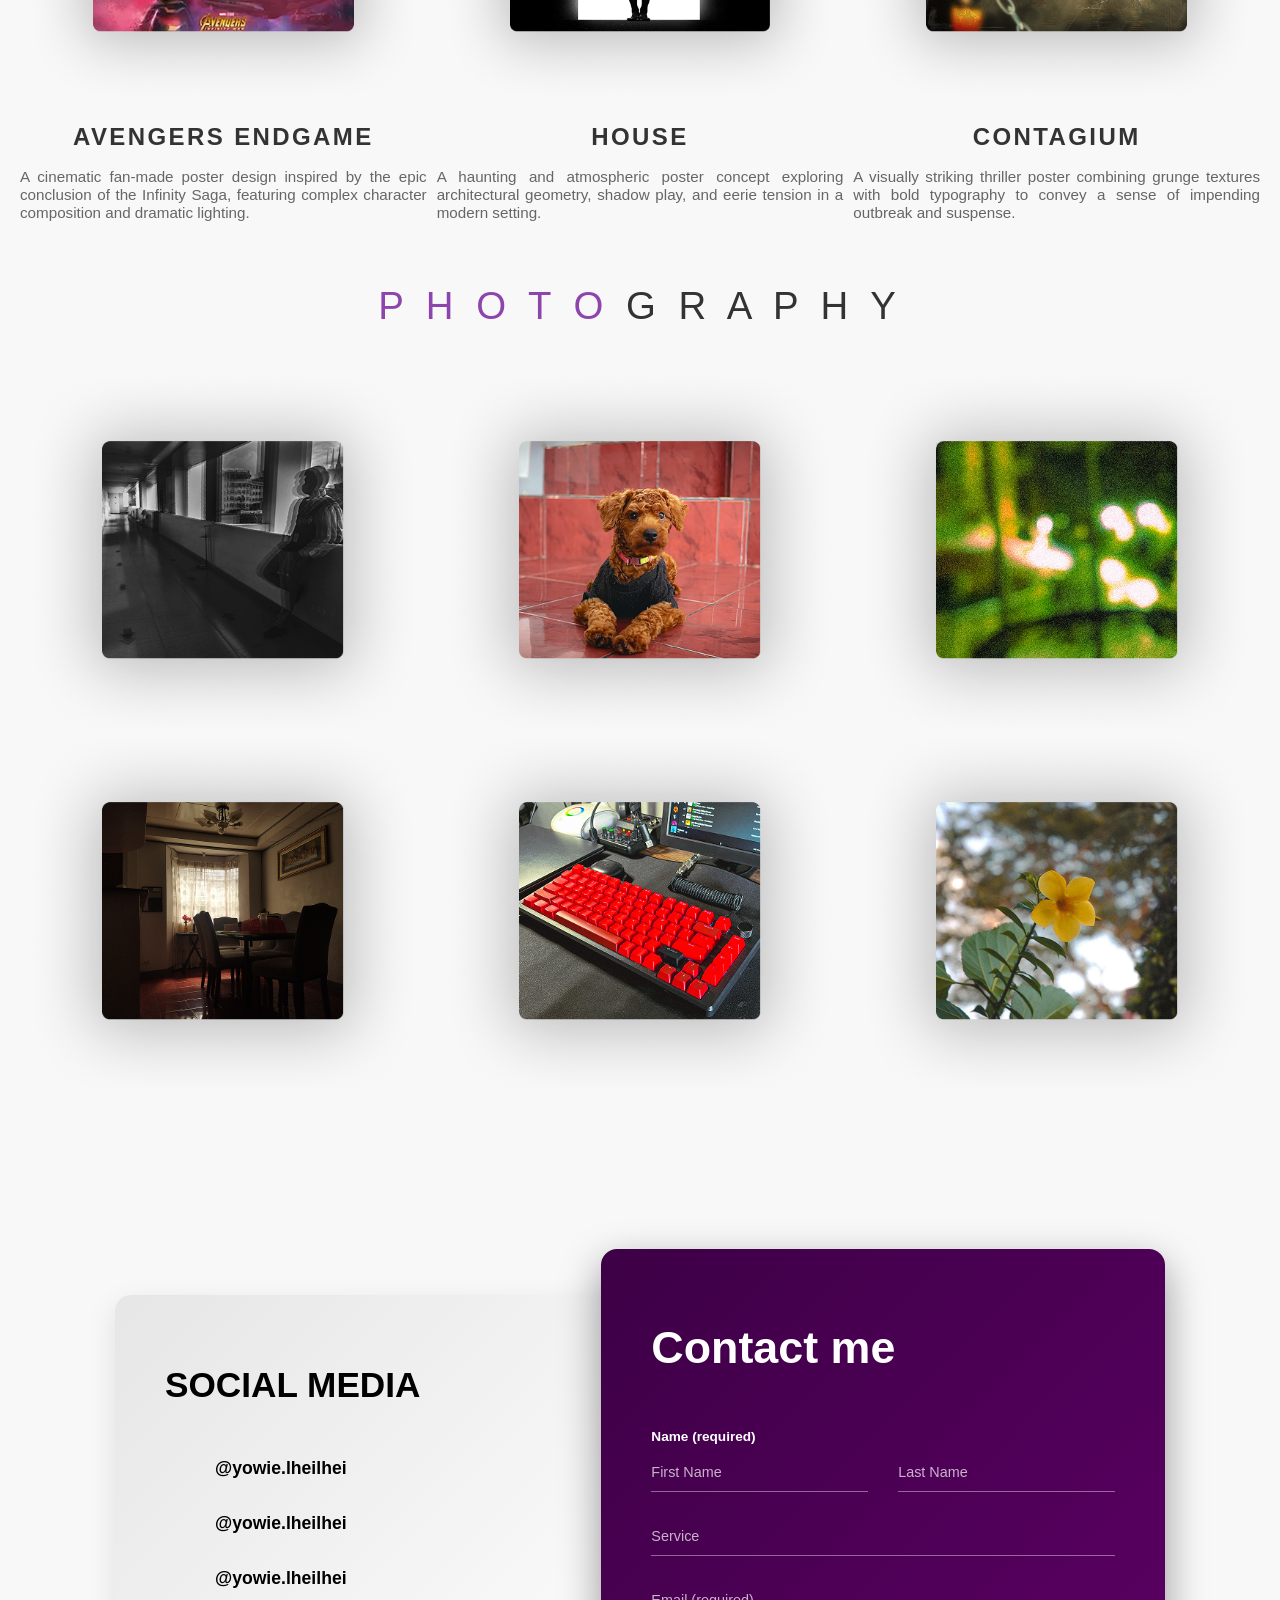
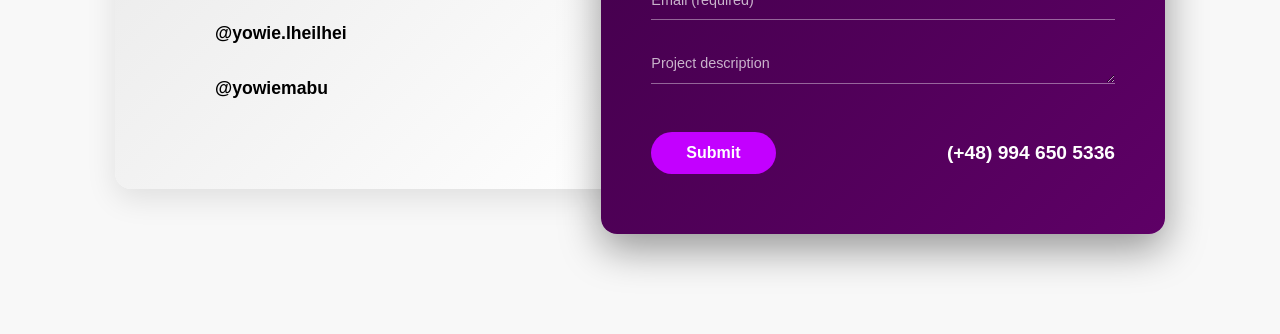
==== commit e4fc4a36: "Add files via upload" ====
--- a/index.html
+++ b/index.html
@@ -7,7 +7,18 @@
     <link rel="stylesheet" href="index.css">
 </head>
 <body>
-
+    <nav class="side-scroll-nav">
+        <div class="scroll-wheel" id="scrollWheel">
+            <div class="wheel-circle"></div>
+            <ul class="wheel-labels">
+                <li class="wheel-label" data-target="home" data-angle="60">HOME</li>
+                <li class="wheel-label" data-target="about" data-angle="30">ABOUT</li>
+                <li class="wheel-label" data-target="skills" data-angle="0">SKILLS</li>
+                <li class="wheel-label" data-target="projects" data-angle="-30">PROJECTS</li>
+                <li class="wheel-label" data-target="contact" data-angle="-60">CONTACT</li>
+            </ul>
+        </div>
+    </nav>
     <header class="navbar">
         <nav>
             <ul class="nav-links">
@@ -32,11 +43,13 @@
             </div>
         </section>
             
-        <section id="about" class="about-section container">
-            <div class="about-image">
+       <section id="about" class="about-section container">
+                 <!-- Add 'hidden-scroll' here -->
+            <div class="about-image hidden-scroll">
                 <img src="./assets/images/diplomaaboutme.png" alt="Academic Achievements">
             </div>
-            <div class="about-content">
+            <!-- Add 'hidden-scroll' here too -->
+            <div class="about-content hidden-scroll">
                 <h2>ABOUT <span>ME</span></h2>
                 <p>I am a Computer Engineering Technology student with a strong passion for blending technical architecture with creative visual design. I specialize in bridging the gap between hardware systems, network configurations, and engaging digital experiences.</p>
                 <p>Whether I am crafting intuitive user interfaces, developing interactive web applications, or configuring network protocols, I enjoy turning complex problems into elegant, user-friendly solutions.</p>
@@ -91,18 +104,26 @@
 
         <section id="projects" class="projects-section container">
             <h2>P R O <span>J E C T</span></h2>
-            <article class="project-item full-width">
-                <div class="gallery-carousel">
-                    <img src="./assets/images/flowers.png" alt="Film Still 1">
-                    <img src="./assets/images/rizal.png" alt="Film Still 2">
-                    <img src="./assets/images/medyoshortfilm.png" alt="Film Still 3">
-                    <img src="./assets/images/plates.png" alt="Film Still 4">
-                    <img src="./assets/images/harana.png" alt="Film Still 5">
-                </div>
-                <h3>SAMPLE PROJECTS </h3>
-                <p>Click left and right side</p>
-            </article>
-
+                <article class="project-item full-width">
+                    <div class="gallery-carousel">
+                        <!-- New Previous Button -->
+                        <button class="carousel-btn prev-btn"><i class="fa-solid fa-chevron-left"></i></button>
+
+                        <!-- Your existing images -->
+                        <img src="./assets/images/flowers.png" alt="Film Still 1">
+                        <img src="./assets/images/rizal.png" alt="Film Still 2">
+                        <img src="./assets/images/medyoshortfilm.png" alt="Film Still 3">
+                        <img src="./assets/images/plates.png" alt="Film Still 4">
+                        <img src="./assets/images/harana.png" alt="Film Still 5">
+
+                        <!-- New Next Button -->
+                        <button class="carousel-btn next-btn"><i class="fa-solid fa-chevron-right"></i></button>
+                    </div>
+                    
+                    <!-- Your existing text elements -->
+                    <h3>MEDYO SHORT FILM</h3>
+                    <p>Lorem ipsum dolor sit amet, consectetur adipiscing elit...</p>
+                </article>
             <div class="clothing-designs">
                 <article class="project-item flex-row">
                     <img src="./assets/images/cetejersey.png" alt="CETE Jersey">
@@ -125,20 +146,37 @@
                     <div class="project-yunky">
                         <h3>Y U N K Y<span class="yunky-blue"> S H I R T</span></h3>
                         <p>Lorem ipsum dolor sit amet, consectetur adipiscing elit, sed do eiusmod tempor incididunt ut labore et dolore magna aliqua. Magni sequi numquam vero non incididunt tempora aute neque cillum mollit sunt cupidatat aperiam sint incididunt eiusmod</p>
-                </article>
-            </div>
-
-            <div class="poster-grid">
-                <div>
+                    </div>
+                </article>
+            </div>
+
+           <div class="poster-grid">
+                <div class="poster-card">
                     <img src="./assets/images/avengersendgame.png" alt="Avengers Style Poster">
-                    <h1>AVENGERS ENDGAME</h1>
-                    <p>Avengers Endgame</p>
-                </div>
-                <img src="./assets/images/house.png" alt="House Poster">
-                <img src="./assets/images/consumatumest.png" alt="Contagium Poster">
-            </div>
-
-            <h3 class="section-subtitle">P h o t o g r a p h y</h3>
+                    <div class="poster-info">
+                        <h3>AVENGERS ENDGAME</h3>
+                        <p>A cinematic fan-made poster design inspired by the epic conclusion of the Infinity Saga, featuring complex character composition and dramatic lighting.</p>
+                    </div>
+                </div>
+
+                <div class="poster-card">
+                    <img src="./assets/images/house.png" alt="House Poster">
+                    <div class="poster-info">
+                        <h3>HOUSE</h3>
+                        <p>A haunting and atmospheric poster concept exploring architectural geometry, shadow play, and eerie tension in a modern setting.</p>
+                    </div>
+                </div>
+
+                <div class="poster-card">
+                    <img src="./assets/images/consumatumest.png" alt="Contagium Poster">
+                    <div class="poster-info">
+                        <h3>CONTAGIUM</h3>
+                        <p>A visually striking thriller poster combining grunge textures with bold typography to convey a sense of impending outbreak and suspense.</p>
+                    </div>
+                </div>
+            </div>
+
+            <h3 class="section-subtitle">P h o t o <span>g r a p h y</span></h3>
             <div class="photography-grid">
                 <img src="./assets/images/russel.png" alt="Photography 1">
                 <img src="./assets/images/boomie.png" alt="Photography 2">
@@ -150,137 +188,53 @@
         </section>
 
         <section id="contact" class="contact-section container">
-            <div class="social-media">
-                <h2>SOCIAL MEDIA</h2>
-                <ul>
-                    <li><a href="#">Facebook</a></li>
-                    <li><a href="#">Instagram</a></li>
-                    <li><a href="#">Twitter/X</a></li>
-                    <li><a href="#">LinkedIn</a></li>
-                    <li><a href="#">Behance</a></li>
-                </ul>
-            </div>
-            
-            <div class="contact-form-container">
-                <h2>Contact me</h2>
-                <form action="#" method="POST" class="contact-form">
-                    <div class="form-group row">
-                        <input type="text" name="firstName" placeholder="First Name" required>
-                        <input type="text" name="lastName" placeholder="Last Name" required>
-                    </div>
-                    <div class="form-group">
-                        <input type="email" name="email" placeholder="Email Address" required>
-                    </div>
-                    <div class="form-group">
-                        <textarea name="message" rows="4" placeholder="Your Message Here" required></textarea>
-                    </div>
-                    <button type="submit" class="submit-btn">Send Message</button>
-                </form>
+            <div class="contact-wrapper">
+                
+                <!-- Left Side: Social Media -->
+                <div class="social-media-card">
+                    <h2>SOCIAL MEDIA</h2>
+                    <ul class="social-links">
+                        <li><a href="https://www.facebook.com/yowie.lheilhei"><i class="fa-brands fa-facebook"></i> @yowie.lheilhei</a></li>
+                        <li><a href="https://www.instagram.com/yowie.lheilhei/"><i class="fa-brands fa-instagram"></i> @yowie.lheilhei</a></li>
+                        <li><a href="#"><i class="fa-brands fa-tiktok"></i> @yowie.lheilhei</a></li>
+                        <li><a href="#"><i class="fa-brands fa-discord"></i> @yowie.lheilhei</a></li>
+                        <li><a href="#"><i class="fa-brands fa-soundcloud"></i> @yowiemabu</a></li>
+                    </ul>
+                </div>
+                
+                <!-- Right Side: Contact Form -->
+                <div class="contact-form-card">
+                    <h2>Contact me</h2>
+                    <form action="#" method="POST" class="contact-form">
+                        
+                        <p class="field-label">Name (required)</p>
+                        <div class="form-group row">
+                            <input type="text" name="firstName" placeholder="First Name" required>
+                            <input type="text" name="lastName" placeholder="Last Name" required>
+                        </div>
+                        
+                        <div class="form-group">
+                            <input type="text" name="service" placeholder="Service">
+                        </div>
+                        
+                        <div class="form-group">
+                            <input type="email" name="email" placeholder="Email (required)" required>
+                        </div>
+                        
+                        <div class="form-group">
+                            <textarea name="message" rows="1" placeholder="Project description" required></textarea>
+                        </div>
+                        
+                        <div class="form-footer">
+                            <button type="submit" class="submit-btn">Submit</button>
+                            <span class="phone-number">(+48) 994 650 5336</span>
+                        </div>
+                    </form>
+                </div>
+
             </div>
         </section>
     </main>
-<script>
-    const images = document.querySelectorAll('.gallery-carousel img');
-    
-    const projectTitle = document.querySelector('.project-item.full-width h3');
-    const projectDesc = document.querySelector('.project-item.full-width p');
-    
-    let positions = ['pos-1', 'pos-2', 'pos-3', 'pos-4', 'pos-5'];
-
-    const projectDetails = [
-        {
-            title: "F L O W E R S",
-            desc: "Lorem ipsum dolor sit amet, consectetur adipiscing elit, sed do eiusmod tempor incididunt ut labore et dolore magna aliqua. Magni sequi numquam vero non incididunt tempora aute neque cillum mollit sunt cupidatat aperiam sint incididunt eiusmod Lorem ipsum dolor sit amet, consectetur adipiscing elit, sed do eiusmod tempor incididunt ut labore et dolore magna aliqua. Magni sequi numquam vero non incididunt tempora aute neque cillum mollit sunt cupidatat aperiam sint incididunt eiusmod"
-        },
-        {
-            title: "R I Z A L",
-            desc: "Lorem ipsum dolor sit amet, consectetur adipiscing elit, sed do eiusmod tempor incididunt ut labore et dolore magna aliqua. Magni sequi numquam vero non incididunt tempora aute neque cillum mollit sunt cupidatat aperiam sint incididunt eiusmod"
-        },
-        {
-            title: "M E D Y O   S H O R T   F I L M",
-            desc: "Lorem ipsum dolor sit amet, consectetur adipiscing elit, sed do eiusmod tempor incididunt ut labore et dolore magna aliqua. Magni sequi numquam vero non incididunt tempora aute neque cillum mollit sunt cupidatat aperiam sint incididunt eiusmod"
-        },
-        {
-            title: "P L A T E S",
-            desc: "Lorem ipsum dolor sit amet, consectetur adipiscing elit, sed do eiusmod tempor incididunt ut labore et dolore magna aliqua. Magni sequi numquam vero non incididunt tempora aute neque cillum mollit sunt cupidatat aperiam sint incididunt eiusmod"
-        },
-        {
-            title: "H A R A N A",
-            desc: "Lorem ipsum dolor sit amet, consectetur adipiscing elit, sed do eiusmod tempor incididunt ut labore et dolore magna aliqua. Magni sequi numquam vero non incididunt tempora aute neque cillum mollit sunt cupidatat aperiam sint incididunt eiusmod"
-        }
-    ];
-
-    function renderImages() {
-        images.forEach((img, index) => {
-            img.classList.remove('pos-1', 'pos-2', 'pos-3', 'pos-4', 'pos-5');
-            img.classList.add(positions[index]);
-        });
-    }
-
-    renderImages();
-
-    images.forEach((img, index) => {
-        img.addEventListener('click', () => {
-            let currentPos = positions[index];
-
-            if (currentPos === 'pos-3') return; // Do nothing if clicking the center image
-
-            // Carousel Rotation Logic
-            if (currentPos === 'pos-4') {
-                positions.unshift(positions.pop());
-            } else if (currentPos === 'pos-5') {
-                positions.unshift(positions.pop());
-                positions.unshift(positions.pop());
-            } else if (currentPos === 'pos-2') {
-                positions.push(positions.shift());
-            } else if (currentPos === 'pos-1') {
-                positions.push(positions.shift());
-                positions.push(positions.shift());
-            }
-            renderImages();
-
-            // --- TEXT SWAP & FADE LOGIC ---
-            
-            // 1. Find the index of the image that is currently in the center (pos-3)
-            const centerIndex = positions.indexOf('pos-3');
-
-            // 2. Add the fade-out class so the text disappears
-            projectTitle.classList.add('fade-out');
-            projectDesc.classList.add('fade-out');
-
-            // 3. Wait 300ms (matching the CSS transition), swap the text, then fade back in
-            setTimeout(() => {
-                projectTitle.textContent = projectDetails[centerIndex].title;
-                projectDesc.textContent = projectDetails[centerIndex].desc;
-
-                projectTitle.classList.remove('fade-out');
-                projectDesc.classList.remove('fade-out');
-            }, 300); 
-        });
-    });
-
-    // --- Modal Pop-up Logic ---
-    const modal = document.getElementById('artistModal');
-    const badge = document.getElementById('artistBadge');
-    const closeBtn = document.querySelector('.close-modal');
-
-        // Open modal when badge is clicked
-        badge.addEventListener('click', () => {
-            modal.classList.add('show');
-        });
-
-        // Close modal when the "X" is clicked
-        closeBtn.addEventListener('click', () => {
-            modal.classList.remove('show');
-        });
-
-        // Close modal when clicking outside the box (on the dark background)
-        window.addEventListener('click', (event) => {
-            if (event.target === modal) {
-                modal.classList.remove('show');
-            }
-        });
-</script>
 <div id="artistModal" class="modal-overlay">
     <div class="modal-content">
         <span class="close-modal">&times;</span>
@@ -288,5 +242,8 @@
         <p>I specialize in video editing, graphic design, and audio-visual production. I love blending technical architecture with creative visual design to create engaging digital experiences.</p>
     </div>
 </div>
+    <script src="index.js"></script>
+</body>
+</html>
 </body>
 </html>
--- a/index.css
+++ b/index.css
@@ -14,10 +14,10 @@
 }
 
 .container {
-    max-width: 1100px;
+    /* Increase this number (e.g., from 1200px to 1400px) */
+    max-width: 1300px; 
     margin: 0 auto;
-    padding: 50px 20px;
-    gap: 20px;  
+    padding: 80px 20px;
 }
 
 img {
@@ -121,7 +121,20 @@
 
 .about-content {
     max-width: 600px;
-    margin: 0 auto;
+    
+    /* ADD THESE 3 LINES */
+    max-height: 350px; /* Adjust this to match your image height */
+    overflow-y: auto;  /* Adds a vertical scrollbar if text overflows */
+    padding-right: 15px; /* Adds breathing room so the text doesn't touch the scrollbar */
+}
+
+/* Optional: Style the scrollbar so it matches your theme */
+.about-content::-webkit-scrollbar {
+    width: 6px;
+}
+.about-content::-webkit-scrollbar-thumb {
+    background: #8e44ad; 
+    border-radius: 10px;
 }
 
 .about-content h2 {
@@ -143,6 +156,23 @@
     font-size: 1.3rem;
     text-align: justify;
 }   
+
+/* --- Scroll Reveal Animation --- */
+.hidden-scroll {
+    opacity: 0;
+    transform: translateY(50px);
+    transition: opacity 0.8s ease-out, transform 0.8s ease-out;
+}
+
+.show-scroll {
+    opacity: 1;
+    transform: translateY(0);
+}
+
+/* Optional: Make the text fade in slightly after the image */
+.about-content.hidden-scroll {
+    transition-delay: 0.2s;
+}
 
 .skills-section h2 {
     text-align: left;
@@ -227,7 +257,7 @@
 .projects-section h2 {
     letter-spacing: 0.5em; 
     font-weight: 500;
-    font-size: 40px;
+    font-size: 50px;
     text-align: right;
     margin-bottom: 150px;
 }
@@ -237,6 +267,47 @@
     font-weight: 500;
 }
 
+/* --- Carousel Navigation Buttons --- */
+.carousel-btn {
+    position: absolute;
+    top: 50%;
+    transform: translateY(-50%);
+    background: #b892d1;
+    border: none;
+    width: 50px;
+    height: 50px;
+    border-radius: 50%;
+    font-size: 10px;
+    color: #4a1d6e; /* Your theme purple */
+    cursor: pointer;
+    z-index: 10; /* Ensures buttons are clickable above the images */
+    box-shadow: 0 4px 15px rgba(0,0,0,0.15);
+    transition: background 0.3s, color 0.3s, transform 0.2s;
+    display: flex;
+    align-items: center;
+    justify-content: center;
+}
+
+.carousel-btn:hover {
+    background: #8e44ad; /* Highlight purple */
+    color: #ffffff;
+    transform: translateY(-50%) scale(1.1); /* Slight pop effect */
+}
+
+/* Position them wide outside the center image */
+.prev-btn {
+    left: -120px; 
+}
+
+.next-btn {
+    right: -120px;
+}
+
+/* On smaller screens, pull the buttons closer so they don't get cut off */
+@media (max-width: 992px) {
+    .prev-btn { left: -30px; }
+    .next-btn { right: -30px; }
+}
 /* Set up the carousel container */
 .gallery-carousel {
     position: relative;
@@ -325,56 +396,103 @@
 }
 
 /* Photography Grid */
+
+
 .section-subtitle {
     text-align: center;
     letter-spacing: 6px;
     margin-bottom: 40px;
     color: #8e44ad;
-    font-weight: 600;
+    font-weight: 400;
     text-transform: uppercase;
-}
-
+    
+    /* ADD THIS LINE */
+    font-size: 3vw; 
+}
+
+.section-subtitle span {
+    color: #333;
+}
+/* --- Photography Grid Styling --- */
 .photography-grid {
     display: grid;
     grid-template-columns: repeat(3, 1fr);
-    gap: 20px;
+    gap: 11px; /* Adjust this to match the space between your photos */
 }
 
 .photography-grid img {
     width: 100%;
-    height: 200px;
+    /* Change this from auto to a specific height */
+    height: 350px; /* Try 300px, 350px, or 400px to see what looks best */
     object-fit: cover;
+    
+    box-shadow: none !important; 
+    border-radius: 11px; 
+    background: transparent;
+    padding: 0;
+    transition: transform 0.3s ease;
+}
+/* Keep a clean hover effect without adding the shadow back */
+.photography-grid img:hover {
+    transform: translateY(-5px);
 }
 /* --- Clothing Designs Section --- */
+/* --- Master Spacing for the Clothing Section --- */
+
 .clothing-designs {
     display: flex;
     flex-direction: column;
-    margin: 20px 0;
-}
-/* Standard Row: Image Left, Text Right */
+    /* 1. VERTICAL SPACING: Distance between the 3 different shirts */
+    gap: 120px; 
+    /* 2. PADDING: Breathing room inside the whole section */
+    padding: 60px 20px; 
+}
+
+/* Image on Left, Text on Right */
 .project-item.flex-row {
     display: flex;
     align-items: center;
     justify-content: center;
-    gap: 0px; 
-}
-/* Reverse Row: Image Right, Text Left */
+    /* 3. HORIZONTAL SPACING: Distance between the Image and the Text */
+    gap: 60px; 
+}
+
+/* Image on Right, Text on Left */
 .project-item.flex-row-reverse {
     display: flex;
     flex-direction: row-reverse;
     align-items: center;
-    justify-content: center; /* <--- Changed from 'left' to 'center' to keep it uniform */
-    gap: 0px; /* <--- Explicitly removes the gap */
-}
-
+    justify-content: center;
+    /* HORIZONTAL SPACING: Keep this exactly the same as .flex-row */
+    gap: 60px; 
+}
+
+/* --- Mobile Spacing Fixes --- */
+@media (max-width: 992px) {
+    .clothing-designs {
+        gap: 80px; /* Shrink vertical gap between projects on mobile */
+        padding: 40px 15px; 
+    }
+    
+    .project-item.flex-row,
+    .project-item.flex-row-reverse {
+        flex-direction: column; /* Stacks image on top of text */
+        gap: 30px; /* Shrink the space between the image and text when stacked */
+    }
+}
 
 .clothing-designs img {
-    width: 60%; 
-    max-width: 700px;
+    width: 55%; 
+    max-width: 650px;
     object-fit: fill;
     border: none;
     transition: transform 0.3s ease;
-}
+    padding: 0; /* Removes any default padding */
+    margin: 20px 0; /* Adds vertical spacing between the image and text */
+    gap: 40px;
+    
+}
+
 
 
 /* Keep the hover effect so they still lift up when hovered */
@@ -383,16 +501,20 @@
 }
 
 /* Text Container Styling */
+.clothing-designs .project-item:nth-child(1) .project-text h3 {
+    text-align: right;
+}
+
 .project-text {
-    width: 100%;
-    max-width: 1000px;
+    width: 80%;
+    max-width: 1300px;
     text-align: left; /* Keeps text aligned nicely next to the image */
 }
 
 .project-yunky {
     width: 100%;
     LETTER-SPACING: 0.2em;
-    max-width: 1000px;
+    max-width: 1300px;
     text-align: justify; /* Keeps text aligned nicely next to the image */
 }
 
@@ -404,15 +526,6 @@
     font-weight: 500;
 }
 
-
-.project-text h3 {
-    font-size: 2.8rem;
-    letter-spacing: normal; /* Wide spacing matching Figma */
-    line-height: 1.4;
-    margin-bottom: 25px;
-    font-weight: 500;
-}
-
 .project-text h3 span {
     color: #ad4444; /* Matching purple color for subtitle */
 }
@@ -432,6 +545,40 @@
     font-size: 1.1rem;
     line-height: 1.8;
     text-align: justify;
+}
+/* --- Poster Grid Styling --- */
+.poster-card {
+    display: flex;
+    flex-direction: column;
+    text-align: left; /* Aligns the text cleanly under the image */
+}
+
+.poster-card img {
+    width: 150%;
+    border-radius: 5px; /* Optional: gives the posters soft corners */
+    margin-bottom: 10px; /* Space between the image and the title */
+    transition: transform 0.3s ease;
+}
+
+.poster-card img:hover {
+    transform: translateY(-8px);
+}
+
+.poster-info h3 {
+    font-size: 1.5rem;
+    letter-spacing: 0.1em;
+    color: #333; /* Dark text for readability */
+    margin-bottom: 10px;
+    font-weight: 600;
+    text-align: center;
+}
+
+.poster-info p {
+    font-size: 0.95rem;
+    color: #666; /* Softer gray for the paragraph */
+    line-height: 1.2;
+    text-align: justify;
+
 }
 
 /* --- Responsive Fix for Mobile & Tablets --- */
@@ -456,112 +603,278 @@
 }
 
 /* --- Contact & Social Section --- */
+/* =========================================
+   CONTACT SECTION (Overlapping Cards)
+   ========================================= */
 .contact-section {
-    display: flex;
-    gap: 40px;
-    align-items: stretch;
+    padding: 100px 20px;
+}
+
+.contact-wrapper {
+    display: flex;
+    align-items: center;
     justify-content: center;
-}
-
-.social-media {
+    max-width: 1050px;
+    margin: 0 auto;
+    position: relative;
+}
+
+/* --- Left Card: Social Media --- */
+.social-media-card {
+    background: linear-gradient(135deg, #e6e6e6 0%, #ffffff 100%);
+    border-radius: 16px;
+    /* Extra padding on the right so text doesn't hide behind the purple box */
+    padding: 60px 100px 60px 50px; 
+    box-shadow: 0 10px 30px rgba(0,0,0,0.1);
     flex: 1;
-    background: linear-gradient(180deg, #f0f0f0 0%, #dcdcdc 100%);
-    padding: 50px;
-    border-radius: 15px;
-    text-align: left;
-    box-shadow: 0 10px 20px rgba(0,0,0,0.05); /* 10px down */
-}
-
-.social-media h2 {
+    max-width: 450px;
+    z-index: 1;
+}
+
+.social-media-card h2 {
+    font-size: 2.2rem;
+    color: #000;
+    margin-bottom: 40px;
+    font-weight: 800;
+}
+
+.social-links {
+    list-style: none;
+    padding: 0;
+}
+
+.social-links li {
+    margin-bottom: 25px;
+}
+
+.social-links a {
+    display: flex;
+    align-items: center;
+    text-decoration: none;
+    color: #000;
+    font-size: 1.1rem;
+    font-weight: 600;
+    transition: color 0.3s, transform 0.3s;
+}
+
+.social-links a i {
     font-size: 1.5rem;
-    margin-bottom: 30px;
-    letter-spacing: 2px;
-}
-
-.social-media ul {
-    list-style: none;
-}
-
-.social-media li {
-    margin-bottom: 20px;
-    display: flex;
-    align-items: center;
-    gap: 15px;
-}
-
-.social-media a {
-    text-decoration: none;
-    color: #444;
+    width: 35px; /* Ensures all icons take up the same space */
+    margin-right: 15px;
+}
+
+.social-links a:hover {
+    color: #8e44ad;
+    transform: translateX(5px);
+}
+
+/* --- Right Card: Contact Form --- */
+.contact-form-card {
+    background: linear-gradient(135deg, #3d0046 0%, #5e0066 100%);
+    border-radius: 16px;
+    padding: 60px 50px;
+    box-shadow: 0 15px 40px rgba(0,0,0,0.4);
+    flex: 1.2;
+    max-width: 600px;
+    
+    /* THIS IS THE MAGIC THAT CREATES THE OVERLAP */
+    margin-left: -50px; 
+    z-index: 2;
+}
+
+.contact-form-card h2 {
+    font-size: 2.8rem;
+    margin-bottom: 40px;
+    color: #fff;
+    font-weight: 800;
+}
+
+.field-label {
+    font-size: 0.85rem;
+    color: #ffffff;
     font-weight: 600;
-    font-size: 1.1rem;
-    transition: color 0.3s;
-}
-
-.social-media a:hover {
-    color: #8e44ad;
-}
-
-.contact-form-container {
-    flex: 2;
-    background: #4a1d6e; /* Matching deep purple */
-    color: white;
-    padding: 50px;
-    border-radius: 15px;
-    box-shadow: 0 10px 30px rgba(74, 29, 110, 0.3); /* 10px down */    
-}
-
-.contact-form-container h2 {
-    margin-bottom: 30px;
-    font-size: 2rem;
-}
-
-.form-group {
+    margin-bottom: 5px;
+}
+
+.contact-form .form-group {
     margin-bottom: 25px;
 }
 
-.form-group.row {
-    display: flex;
-    gap: 20px;
-}
-
-input, textarea {
+.contact-form .form-group.row {
+    display: flex;
+    gap: 30px;
+}
+
+/* Invisible inputs with just a bottom border */
+.contact-form input,
+.contact-form textarea {
     width: 100%;
-    padding: 15px;
+    background: transparent;
     border: none;
-    border-bottom: 2px solid rgba(255,255,255,0.2);
-    background: transparent;
-    color: white;
+    border-bottom: 1px solid rgba(255, 255, 255, 0.4);
+    padding: 10px 0;
+    color: #fff;
     font-size: 1rem;
     outline: none;
-    transition: border-bottom-color 0.3s;
-}
-
-input:focus, textarea:focus {
-    border-bottom-color: #d8c4e8;
-}
-
-input::placeholder, textarea::placeholder {
-    color: rgba(255,255,255,0.6);
+    transition: border-color 0.3s;
+}
+
+.contact-form input::placeholder,
+.contact-form textarea::placeholder {
+    color: rgba(255, 255, 255, 0.7);
+    font-size: 0.9rem;
+}
+
+.contact-form input:focus,
+.contact-form textarea:focus {
+    border-bottom-color: #d800ff;
+}
+
+.form-footer {
+    display: flex;
+    justify-content: space-between;
+    align-items: center; /* Aligns button and phone number on same line */
+    margin-top: 40px;
 }
 
 .submit-btn {
-    background: #cbaee0;
-    color: #2b0c4a;
+    background: #c300ff;
+    color: #fff;
     border: none;
-    padding: 15px 40px;
-    border-radius: 30px;
+    padding: 12px 35px;
+    border-radius: 30px; /* Gives it that pill shape */
+    font-weight: bold;
     cursor: pointer;
+    font-size: 1rem;
+    transition: transform 0.2s, background 0.3s;
+}
+
+.submit-btn:hover {
+    background: #e44dff;
+    transform: translateY(-2px);
+}
+
+.phone-number {
+    font-size: 1.2rem;
+    font-weight: bold;
+    color: #fff;
+}
+
+/* --- Mobile Fixes for the Overlap --- */
+@media (max-width: 992px) {
+    .contact-wrapper {
+        flex-direction: column;
+    }
+    
+    .social-media-card {
+        padding: 40px;
+        max-width: 100%;
+        /* Make the bottom flat so the purple box can sit perfectly on top */
+        border-radius: 16px 16px 0 0; 
+    }
+    
+    .contact-form-card {
+        /* Remove horizontal overlap, add vertical overlap */
+        margin-left: 0;
+        margin-top: -30px; 
+        max-width: 100%;
+        border-radius: 16px;
+    }
+    
+    .contact-form .form-group.row {
+        flex-direction: column;
+        gap: 25px;
+    }
+}
+
+/* =========================================
+   SIDE SCROLL WHEEL NAVIGATION
+   ========================================= */
+.side-scroll-nav {
+    position: fixed;
+    top: 50%;
+    left: -150px; 
+    /* We add a translateX(-20px) to make it slide slightly left when hiding */
+    transform: translateY(-50%) translateX(-20px);
+    z-index: 500;
+    
+    /* NEW: Hide it by default */
+    opacity: 0; 
+    pointer-events: none; /* Prevents clicking on it while invisible */
+    
+    /* Smooth fade and slide animation */
+    transition: opacity 0.4s ease, transform 0.4s ease;
+}
+
+/* NEW: This class will be added by JavaScript when scrolling */
+.side-scroll-nav.is-visible {
+    opacity: 1;
+    pointer-events: auto; /* Makes it clickable again */
+    transform: translateY(-50%) translateX(0); /* Slides it into its proper place */
+}
+
+.scroll-wheel {
+    position: relative;
+    width: 300px;
+    height: 300px;
+    /* This smooth transition makes the wheel spin nicely */
+    transition: transform 0.6s cubic-bezier(0.25, 1, 0.5, 1); 
+}
+
+.wheel-circle {
+    position: absolute;
+    top: 0; 
+    left: 0;
+    width: 100%; 
+    height: 100%;
+    border-radius: 50%;
+    /* The purple gradient matching your Figma */
+    background: radial-gradient(circle at center, #d870ff 0%, #a200cc 80%);
+    box-shadow: 0 0 30px rgba(162, 0, 204, 0.4);
+}
+
+.wheel-labels {
+    position: absolute;
+    top: 0; left: 0;
+    width: 100%; height: 100%;
+    list-style: none;
+    margin: 0; padding: 0;
+}
+
+.wheel-label {
+    position: absolute;
+    top: 50%;
+    left: 50%;
+    /* Pushes text 170px away from the center (just outside the 150px radius circle) */
+    transform-origin: left center;
+    margin-top: -12px; 
+    font-size: 14px;
+    font-weight: 600;
+    letter-spacing: 3px;
+    color: #b3b3b3;
+    cursor: pointer;
+    transition: color 0.3s ease, font-size 0.3s ease;
+}
+
+/* Hardcoded angles to fan them out like spokes */
+.wheel-label[data-target="home"] { transform: rotate(-60deg) translateX(170px); }
+.wheel-label[data-target="about"] { transform: rotate(-30deg) translateX(170px); }
+.wheel-label[data-target="skills"] { transform: rotate(0deg) translateX(170px); }
+.wheel-label[data-target="projects"] { transform: rotate(30deg) translateX(170px); }
+.wheel-label[data-target="contact"] { transform: rotate(60deg) translateX(170px); }
+
+/* The style for whichever section is currently active */
+.wheel-label.active {
+    color: #333; /* Dark color like in Figma */
+    font-size: 16px;
     font-weight: 700;
-    font-size: 1rem;
-    text-transform: uppercase;
-    letter-spacing: 1px;
-    transition: background 0.3s, transform 0.2s;
-    margin-top: 10px;
-}
-
-.submit-btn:hover {
-    background: #ffffff;
-    transform: translateY(-2px);
+}
+
+/* Hide the side wheel entirely on tablets and phones */
+@media (max-width: 1200px) {
+    .side-scroll-nav {
+        display: none;
+    }
 }
 
 /* --- Responsive Design --- */
